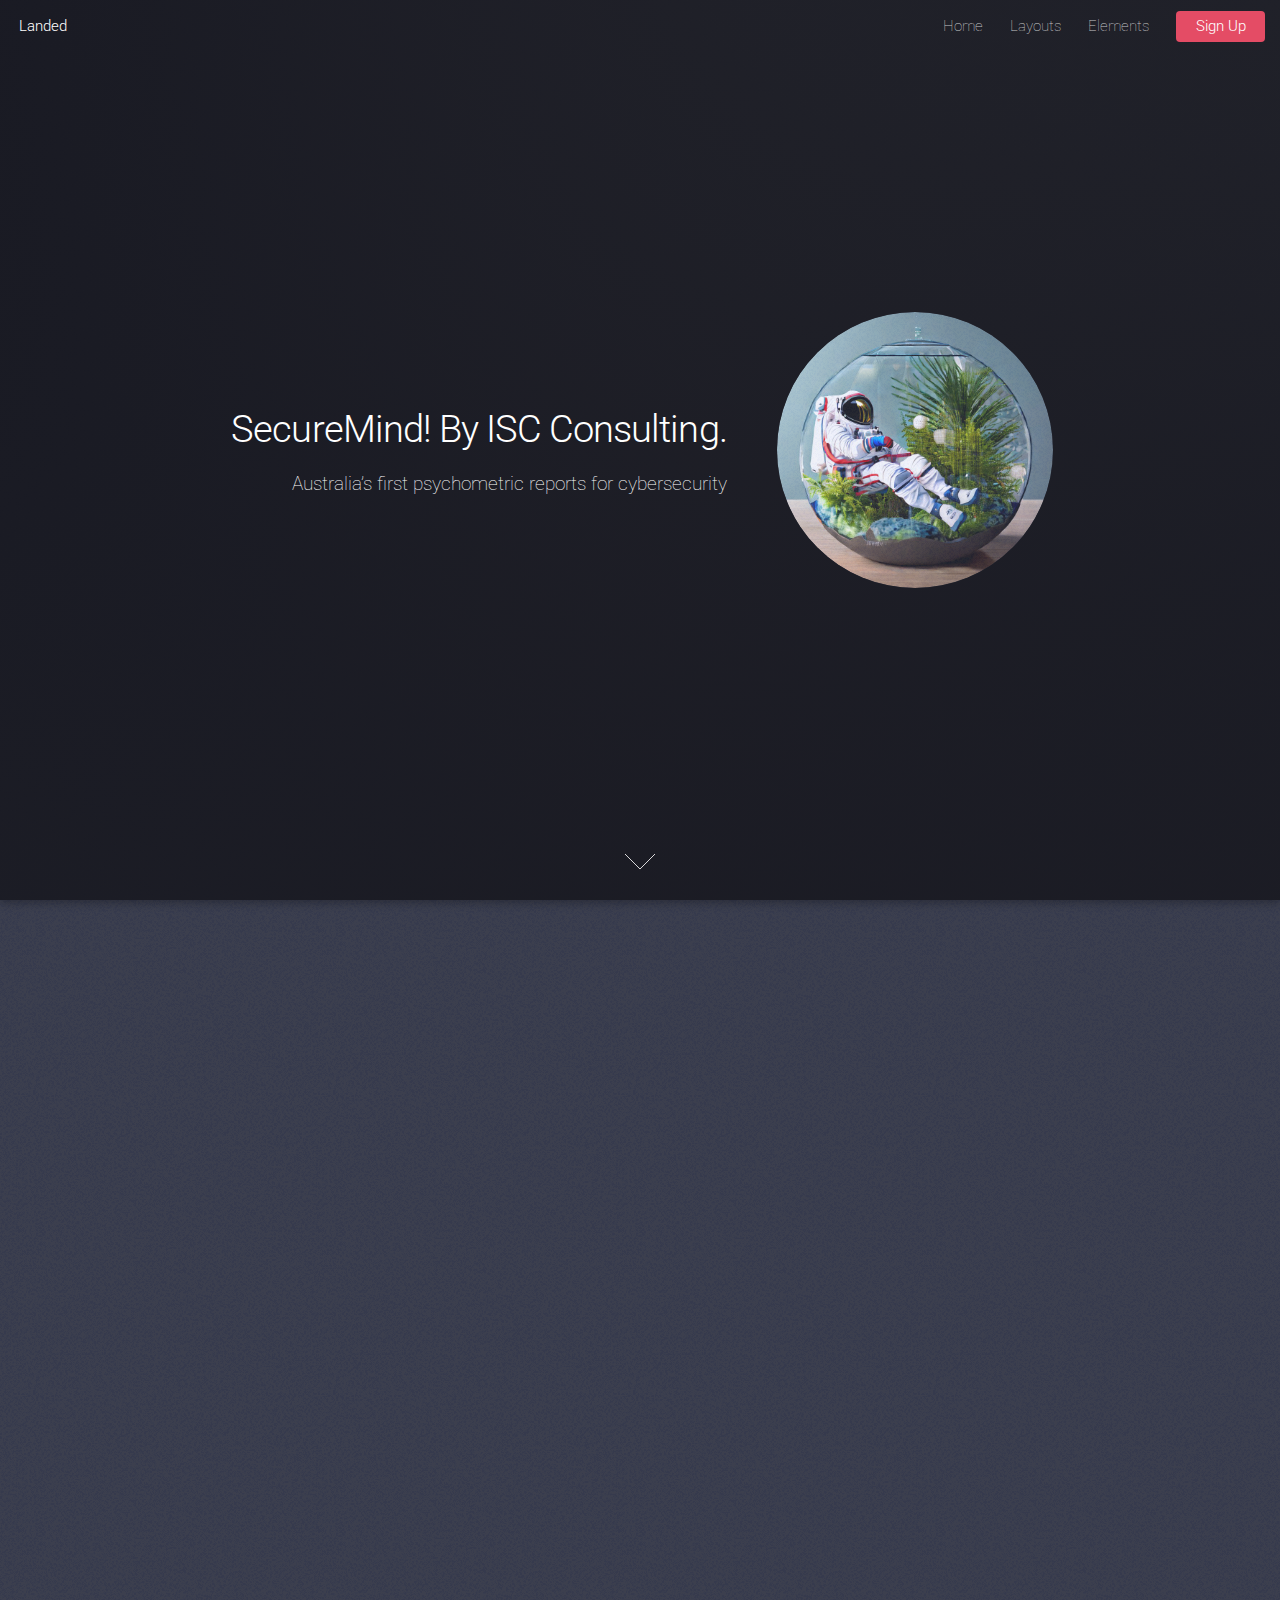
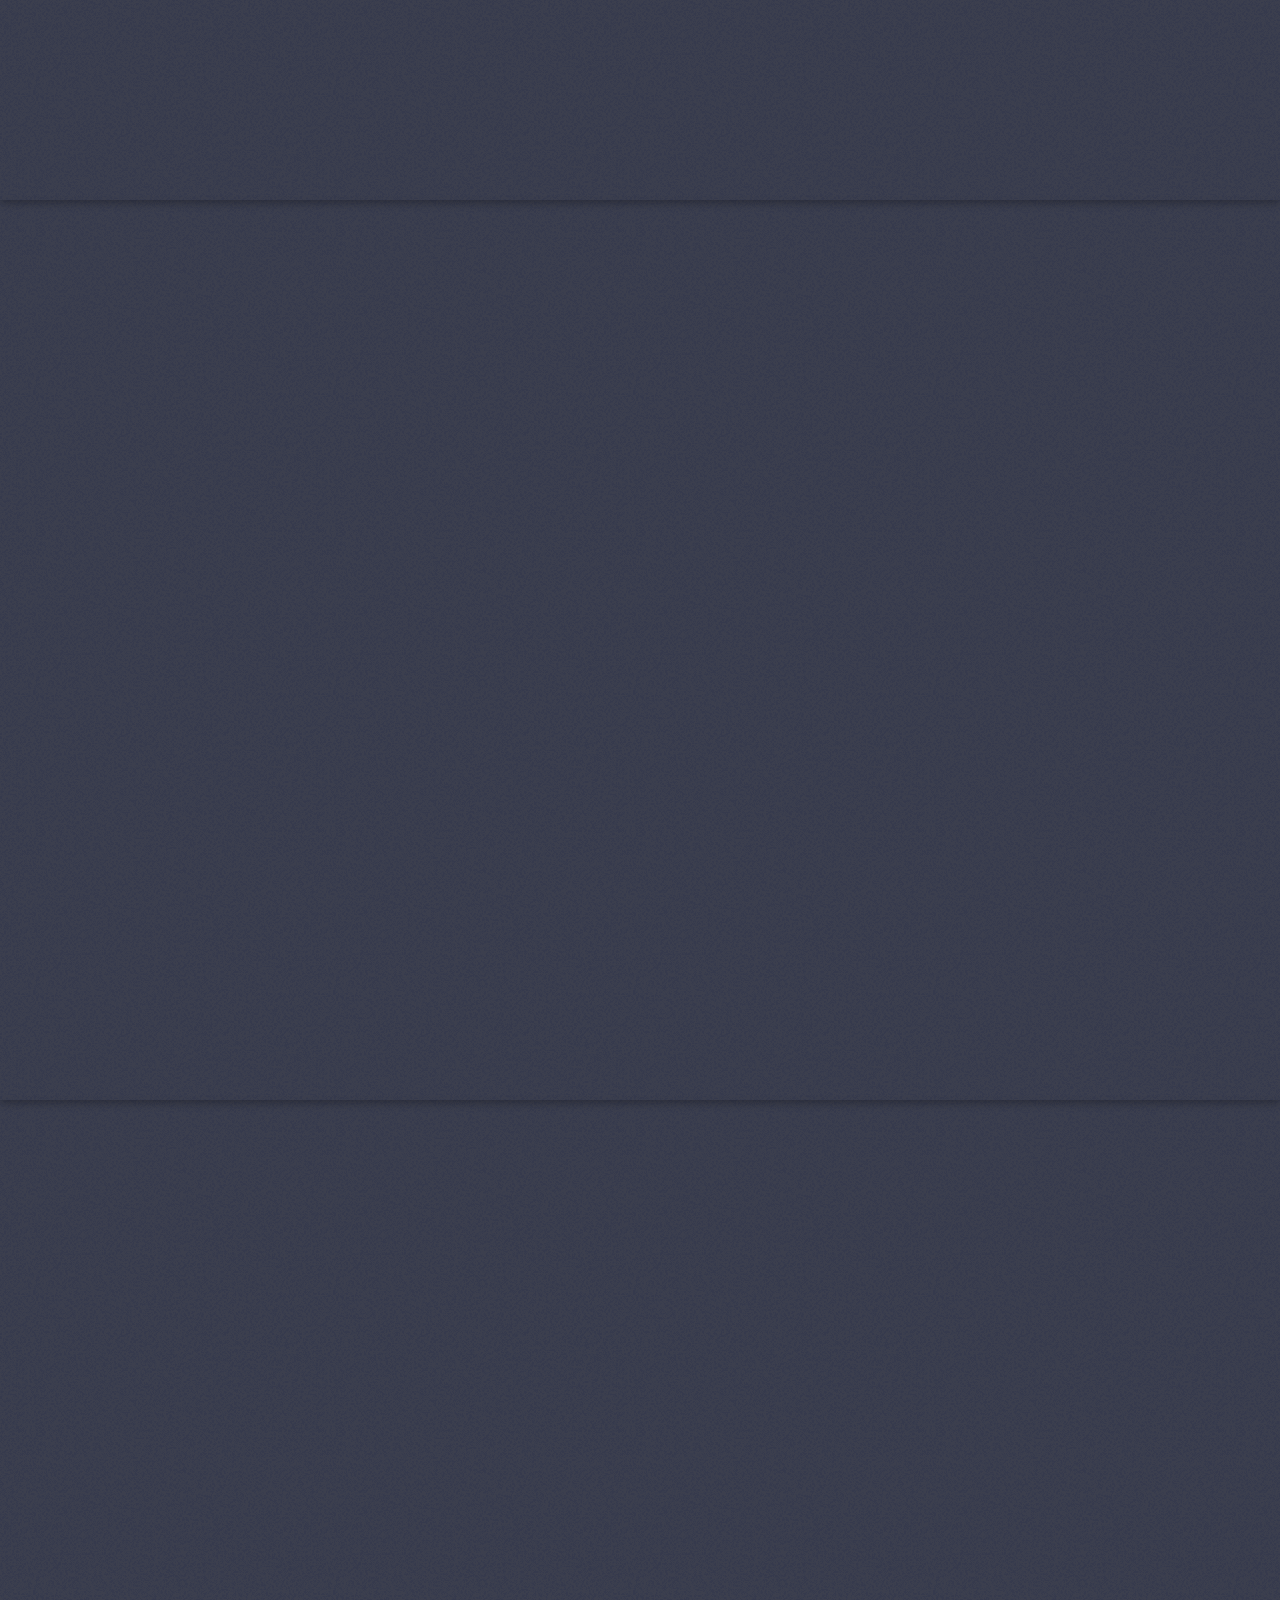
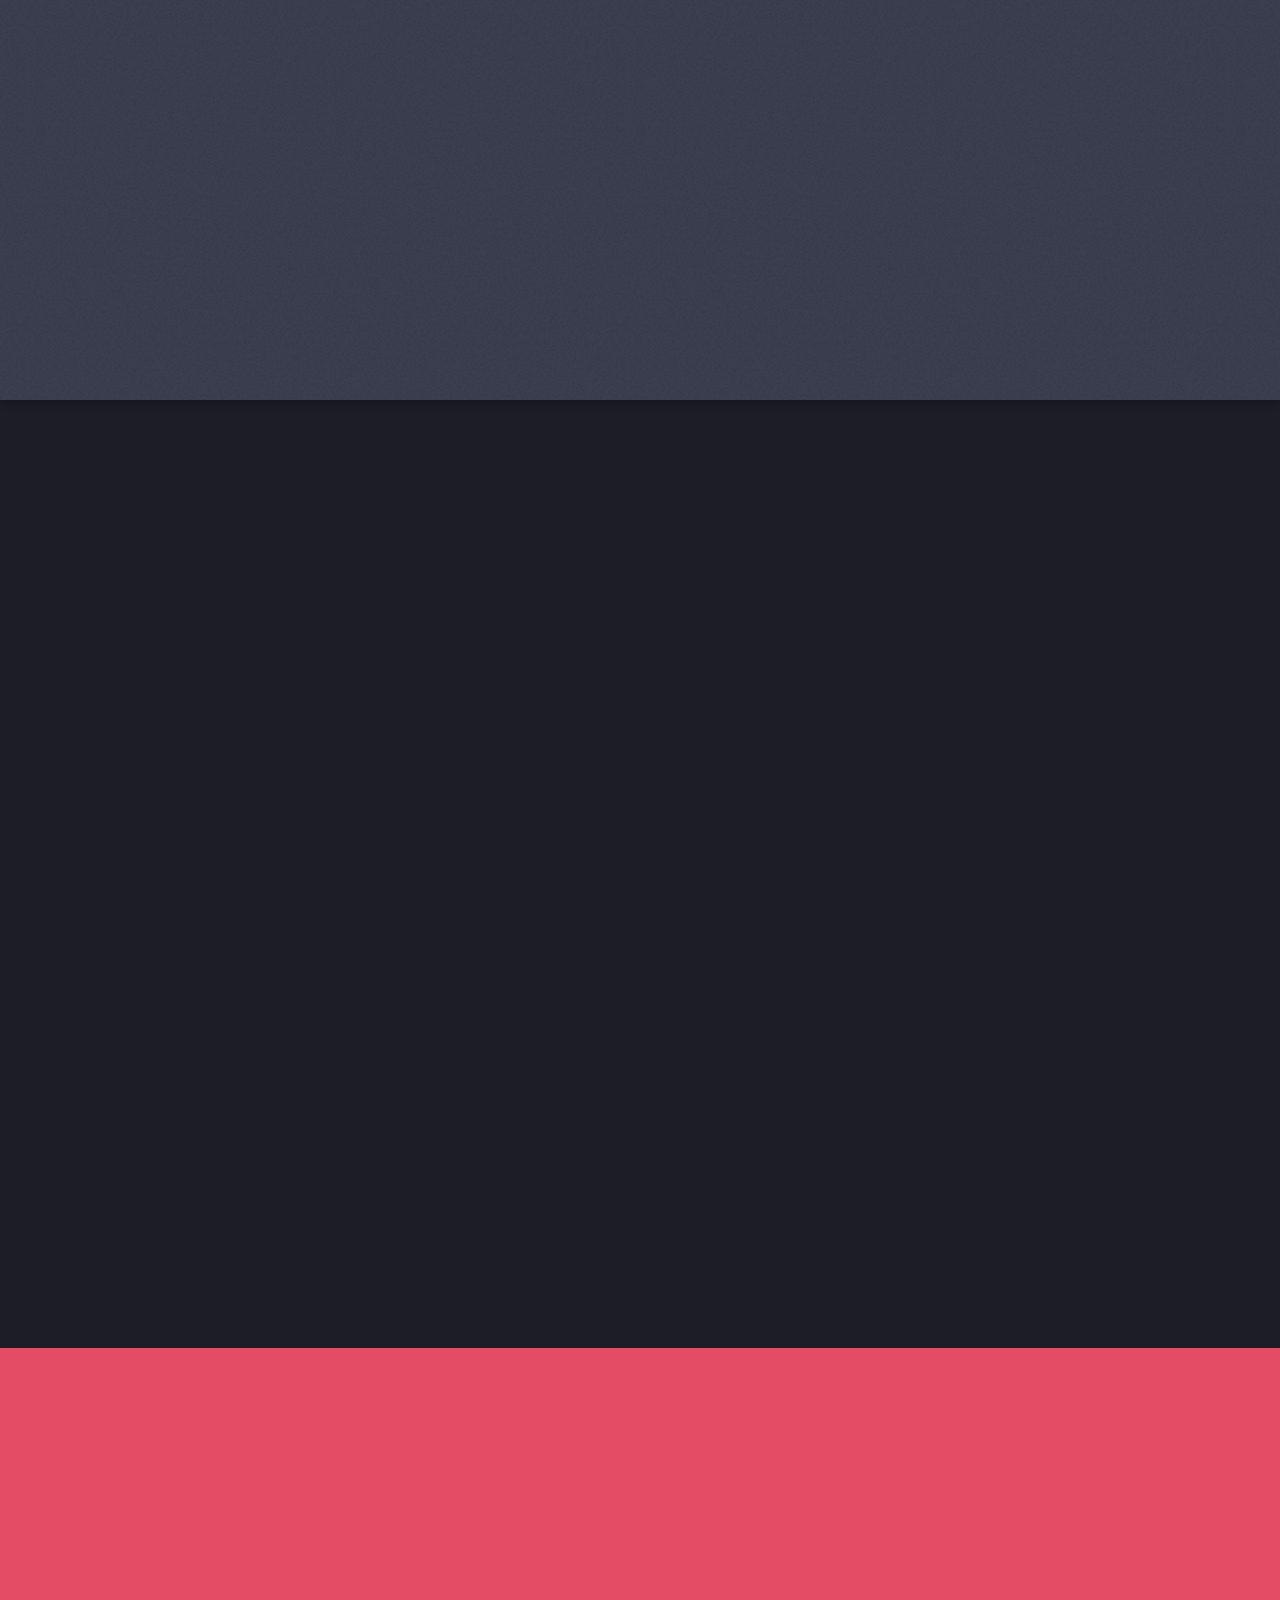
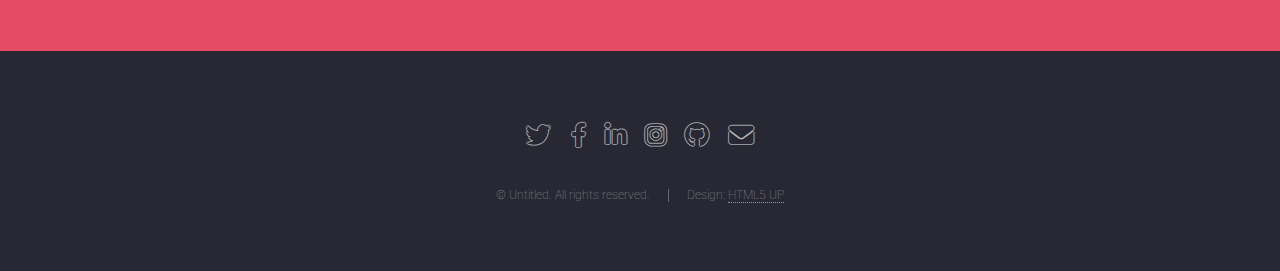
==== CyberPsychometrics/index.html @ ebc58b98 "psychometric subsite" ====
<!DOCTYPE HTML>
<!--
	Landed by HTML5 UP
	html5up.net | @ajlkn
	Free for personal and commercial use under the CCA 3.0 license (html5up.net/license)
-->
<html>
	<head>
		<title>SecureMind! By ISC Consulting.</title>
		<meta charset="utf-8" />
		<meta name="viewport" content="width=device-width, initial-scale=1, user-scalable=no" />
		<link rel="stylesheet" href="assets/css/main.css" />
		<noscript><link rel="stylesheet" href="assets/css/noscript.css" /></noscript>
	</head>
	<body class="is-preload landing">
		<div id="page-wrapper">

			<!-- Header -->
				<header id="header">
					<h1 id="logo"><a href="index.html">Landed</a></h1>
					<nav id="nav">
						<ul>
							<li><a href="index.html">Home</a></li>
							<li>
								<a href="#">Layouts</a>
								<ul>
									<li><a href="left-sidebar.html">Left Sidebar</a></li>
									<li><a href="right-sidebar.html">Right Sidebar</a></li>
									<li><a href="no-sidebar.html">No Sidebar</a></li>
									<li>
										<a href="#">Submenu</a>
										<ul>
											<li><a href="#">Option 1</a></li>
											<li><a href="#">Option 2</a></li>
											<li><a href="#">Option 3</a></li>
											<li><a href="#">Option 4</a></li>
										</ul>
									</li>
								</ul>
							</li>
							<li><a href="elements.html">Elements</a></li>
							<li><a href="#" class="button primary">Sign Up</a></li>
						</ul>
					</nav>
				</header>

			<!-- Banner -->
				<section id="banner">
					<div class="content">
						<header>
							<h2>SecureMind! By ISC Consulting.</h2>
							<p>Australia’s first psychometric reports for cybersecurity<br />
							</p>
						</header>
						<span class="image"><img src="images/pic01.jpg" alt="" /></span>
					</div>
					<a href="#one" class="goto-next scrolly">Next</a>
				</section>

			<!-- One -->
				<section id="one" class="spotlight style1 bottom">
					<span class="image fit main"><img src="images/pic02.jpg" alt="" /></span>
					<div class="content">
						<div class="container">
							<div class="row">
								<div class="col-4 col-12-medium">
									<header>
										<h2>Groundbreaking Psychometric Science meets the cutting-edge of Cybersecurity.</h2>
										
									</header>
								</div>
								<div class="col-4 col-12-medium">
									<p>At ISC Consulting, we understand that the strength of your cybersecurity isn't determined solely by the robustness of your digital defenses. It's also about people – their behaviour, their decision-making process, and their susceptibility to cyber threats. Humans can be both your greatest security asset and your most significant vulnerability.</p>
								</div>
								<div class="col-4 col-12-medium">
									<p>Our innovative product is designed to bridge the gap between human psychology and cyber safety, providing a comprehensive solution that fortifies your digital ecosystem against evolving threats.</p>
								</div>
							</div>
						</div>
					</div>
					<a href="#two" class="goto-next scrolly">Next</a>
				</section>

			<!-- Two -->
				<section id="two" class="spotlight style2 right">
					<span class="image fit main"><img src="images/pic03.jpg" alt="" /></span>
					<div class="content">
						<header>
							<h2>Harnessing the Power of Psychometrics</h2>
						
						</header>
						<p>SecureMind integrates psychometric profiling into cybersecurity, creating an innovative, multi-faceted defense approach. We leverage scientific algorithms to understand individual behaviours and cognitive patterns, predicting potential security risks based on these unique profiles. Our cutting-edge psychometric tool empowers organizations to pinpoint vulnerabilities within their team, allowing for targeted training, personalised risk assessment, and overall enhanced cybersecurity hygiene.</p>
						<ul class="actions">
							<li><a href="#" class="button">Learn More</a></li>
						</ul>
					</div>
					<a href="#three" class="goto-next scrolly">Next</a>
				</section>

			<!-- Three -->
				<section id="three" class="spotlight style3 left">
					<span class="image fit main bottom"><img src="images/pic04.jpg" alt="" /></span>
					<div class="content">
						<header>
							<h2>Our Psychologists: Adding Another Layer of Expertise</h2>
							
						</header>
						<p>ISC Consulting employs trained psychologists who expertly analyse the psychometric data and compile comprehensive reports. These professionals translate the science into actionable insights, allowing you to understand the risk profile of your team better and respond effectively. With the power of psychological expertise, we convert raw data into a roadmap for fortified cybersecurity.</p>
						<ul class="actions">
							<li><a href="#" class="button">Learn More</a></li>
						</ul>
					</div>
					<a href="#four" class="goto-next scrolly">Next</a>
				</section>

			<!-- Four -->
				<section id="four" class="wrapper style1 special fade-up">
					<div class="container">
						<header class="major">
							<h2>Accumsan sed tempus adipiscing blandit</h2>
							<p>Iaculis ac volutpat vis non enim gravida nisi faucibus posuere arcu consequat</p>
						</header>
						<div class="box alt">
							<div class="row gtr-uniform">
								<section class="col-4 col-6-medium col-12-xsmall">
									<span class="icon solid alt major fa-chart-area"></span>
									<h3>Ipsum sed commodo</h3>
									<p>Feugiat accumsan lorem eu ac lorem amet accumsan donec. Blandit orci porttitor.</p>
								</section>
								<section class="col-4 col-6-medium col-12-xsmall">
									<span class="icon solid alt major fa-comment"></span>
									<h3>Eleifend lorem ornare</h3>
									<p>Feugiat accumsan lorem eu ac lorem amet accumsan donec. Blandit orci porttitor.</p>
								</section>
								<section class="col-4 col-6-medium col-12-xsmall">
									<span class="icon solid alt major fa-flask"></span>
									<h3>Cubilia cep lobortis</h3>
									<p>Feugiat accumsan lorem eu ac lorem amet accumsan donec. Blandit orci porttitor.</p>
								</section>
								<section class="col-4 col-6-medium col-12-xsmall">
									<span class="icon solid alt major fa-paper-plane"></span>
									<h3>Non semper interdum</h3>
									<p>Feugiat accumsan lorem eu ac lorem amet accumsan donec. Blandit orci porttitor.</p>
								</section>
								<section class="col-4 col-6-medium col-12-xsmall">
									<span class="icon solid alt major fa-file"></span>
									<h3>Odio laoreet accumsan</h3>
									<p>Feugiat accumsan lorem eu ac lorem amet accumsan donec. Blandit orci porttitor.</p>
								</section>
								<section class="col-4 col-6-medium col-12-xsmall">
									<span class="icon solid alt major fa-lock"></span>
									<h3>Massa arcu accumsan</h3>
									<p>Feugiat accumsan lorem eu ac lorem amet accumsan donec. Blandit orci porttitor.</p>
								</section>
							</div>
						</div>
						<footer class="major">
							<ul class="actions special">
								<li><a href="#" class="button">Magna sed feugiat</a></li>
							</ul>
						</footer>
					</div>
				</section>

			<!-- Five -->
				<section id="five" class="wrapper style2 special fade">
					<div class="container">
						<header>
							<h2>Magna faucibus lorem diam</h2>
							<p>Ante metus praesent faucibus ante integer id accumsan eleifend</p>
						</header>
						<form method="post" action="#" class="cta">
							<div class="row gtr-uniform gtr-50">
								<div class="col-8 col-12-xsmall"><input type="email" name="email" id="email" placeholder="Your Email Address" /></div>
								<div class="col-4 col-12-xsmall"><input type="submit" value="Get Started" class="fit primary" /></div>
							</div>
						</form>
					</div>
				</section>

			<!-- Footer -->
				<footer id="footer">
					<ul class="icons">
						<li><a href="#" class="icon brands alt fa-twitter"><span class="label">Twitter</span></a></li>
						<li><a href="#" class="icon brands alt fa-facebook-f"><span class="label">Facebook</span></a></li>
						<li><a href="#" class="icon brands alt fa-linkedin-in"><span class="label">LinkedIn</span></a></li>
						<li><a href="#" class="icon brands alt fa-instagram"><span class="label">Instagram</span></a></li>
						<li><a href="#" class="icon brands alt fa-github"><span class="label">GitHub</span></a></li>
						<li><a href="#" class="icon solid alt fa-envelope"><span class="label">Email</span></a></li>
					</ul>
					<ul class="copyright">
						<li>&copy; Untitled. All rights reserved.</li><li>Design: <a href="http://html5up.net">HTML5 UP</a></li>
					</ul>
				</footer>

		</div>

		<!-- Scripts -->
			<script src="assets/js/jquery.min.js"></script>
			<script src="assets/js/jquery.scrolly.min.js"></script>
			<script src="assets/js/jquery.dropotron.min.js"></script>
			<script src="assets/js/jquery.scrollex.min.js"></script>
			<script src="assets/js/browser.min.js"></script>
			<script src="assets/js/breakpoints.min.js"></script>
			<script src="assets/js/util.js"></script>
			<script src="assets/js/main.js"></script>

	</body>
</html>
---- CyberPsychometrics/assets/css/main.css ----
@import url("fontawesome-all.min.css");
@import url("https://fonts.googleapis.com/css?family=Roboto:100,300,100italic,300italic");

/*
	Landed by HTML5 UP
	html5up.net | @ajlkn
	Free for personal and commercial use under the CCA 3.0 license (html5up.net/license)
*/

html, body, div, span, applet, object,
iframe, h1, h2, h3, h4, h5, h6, p, blockquote,
pre, a, abbr, acronym, address, big, cite,
code, del, dfn, em, img, ins, kbd, q, s, samp,
small, strike, strong, sub, sup, tt, var, b,
u, i, center, dl, dt, dd, ol, ul, li, fieldset,
form, label, legend, table, caption, tbody,
tfoot, thead, tr, th, td, article, aside,
canvas, details, embed, figure, figcaption,
footer, header, hgroup, menu, nav, output, ruby,
section, summary, time, mark, audio, video {
	margin: 0;
	padding: 0;
	border: 0;
	font-size: 100%;
	font: inherit;
	vertical-align: baseline;}

article, aside, details, figcaption, figure,
footer, header, hgroup, menu, nav, section {
	display: block;}

body {
	line-height: 1;
}

ol, ul {
	list-style: none;
}

blockquote, q {
	quotes: none;
}

	blockquote:before, blockquote:after, q:before, q:after {
		content: '';
		content: none;
	}

table {
	border-collapse: collapse;
	border-spacing: 0;
}

body {
	-webkit-text-size-adjust: none;
}

mark {
	background-color: transparent;
	color: inherit;
}

input::-moz-focus-inner {
	border: 0;
	padding: 0;
}

input, select, textarea {
	-moz-appearance: none;
	-webkit-appearance: none;
	-ms-appearance: none;
	appearance: none;
}

/* Basic */

	html {
		box-sizing: border-box;
	}

	*, *:before, *:after {
		box-sizing: inherit;
	}

	html, body {
		background: #1c1d26;
	}

	body.is-preload *, body.is-preload *:before, body.is-preload *:after {
		-moz-animation: none !important;
		-webkit-animation: none !important;
		-ms-animation: none !important;
		animation: none !important;
		-moz-transition: none !important;
		-webkit-transition: none !important;
		-ms-transition: none !important;
		transition: none !important;
	}

	body, input, select, textarea {
		color: rgba(255, 255, 255, 0.75);
		font-family: "Roboto", Helvetica, sans-serif;
		font-size: 15pt;
		font-weight: 100;
		line-height: 1.75em;
	}

	a {
		-moz-transition: border-color 0.2s ease-in-out, color 0.2s ease-in-out;
		-webkit-transition: border-color 0.2s ease-in-out, color 0.2s ease-in-out;
		-ms-transition: border-color 0.2s ease-in-out, color 0.2s ease-in-out;
		transition: border-color 0.2s ease-in-out, color 0.2s ease-in-out;
		border-bottom: dotted 1px;
		color: #e44c65;
		text-decoration: none;
	}

		a:hover {
			color: #e44c65 !important;
			border-bottom-color: transparent;
		}

	strong, b {
		color: #ffffff;
		font-weight: 300;
	}

	em, i {
		font-style: italic;
	}

	p {
		margin: 0 0 2em 0;
	}

	h1, h2, h3, h4, h5, h6 {
		color: #ffffff;
		font-weight: 300;
		line-height: 1em;
		margin: 0 0 1em 0;
	}

		h1 a, h2 a, h3 a, h4 a, h5 a, h6 a {
			color: inherit;
			border: 0;
		}

	h2 {
		font-size: 2em;
		line-height: 1.5em;
		letter-spacing: -0.025em;
	}

	h3 {
		font-size: 1.35em;
		line-height: 1.5em;
	}

	h4 {
		font-size: 1.1em;
		line-height: 1.5em;
	}

	h5 {
		font-size: 0.9em;
		line-height: 1.5em;
	}

	h6 {
		font-size: 0.7em;
		line-height: 1.5em;
	}

	sub {
		font-size: 0.8em;
		position: relative;
		top: 0.5em;
	}

	sup {
		font-size: 0.8em;
		position: relative;
		top: -0.5em;
	}

	hr {
		border: 0;
		border-bottom: solid 1px rgba(255, 255, 255, 0.3);
		margin: 3em 0;
	}

		hr.major {
			margin: 4em 0;
		}

	blockquote {
		border-left: solid 4px rgba(255, 255, 255, 0.3);
		font-style: italic;
		margin: 0 0 2em 0;
		padding: 0.5em 0 0.5em 2em;
	}

	code {
		background: rgba(255, 255, 255, 0.075);
		border-radius: 4px;
		font-family: "Courier New", monospace;
		font-size: 0.9em;
		margin: 0 0.25em;
		padding: 0.25em 0.65em;
	}

	pre {
		-webkit-overflow-scrolling: touch;
		font-family: "Courier New", monospace;
		font-size: 0.9em;
		margin: 0 0 2em 0;
	}

		pre code {
			display: block;
			line-height: 1.75em;
			padding: 1em 1.5em;
			overflow-x: auto;
		}

	.align-left {
		text-align: left;
	}

	.align-center {
		text-align: center;
	}

	.align-right {
		text-align: right;
	}

/* Loader */

	@-moz-keyframes spinner-show {
		0% {
			opacity: 0;
		}

		100% {
			opacity: 1;
		}
	}

	@-webkit-keyframes spinner-show {
		0% {
			opacity: 0;
		}

		100% {
			opacity: 1;
		}
	}

	@-ms-keyframes spinner-show {
		0% {
			opacity: 0;
		}

		100% {
			opacity: 1;
		}
	}

	@keyframes spinner-show {
		0% {
			opacity: 0;
		}

		100% {
			opacity: 1;
		}
	}

	@-moz-keyframes spinner-hide {
		0% {
			color: rgba(255, 255, 255, 0.15);
			z-index: 100001;
			-moz-transform: scale(1) rotate(0deg);
			-webkit-transform: scale(1) rotate(0deg);
			-ms-transform: scale(1) rotate(0deg);
			transform: scale(1) rotate(0deg);
		}

		99% {
			color: #1c1d26;
			z-index: 100001;
			-moz-transform: scale(0.5) rotate(360deg);
			-webkit-transform: scale(0.5) rotate(360deg);
			-ms-transform: scale(0.5) rotate(360deg);
			transform: scale(0.5) rotate(360deg);
		}

		100% {
			color: #1c1d26;
			z-index: -1;
			-moz-transform: scale(0.5) rotate(360deg);
			-webkit-transform: scale(0.5) rotate(360deg);
			-ms-transform: scale(0.5) rotate(360deg);
			transform: scale(0.5) rotate(360deg);
		}
	}

	@-webkit-keyframes spinner-hide {
		0% {
			color: rgba(255, 255, 255, 0.15);
			z-index: 100001;
			-moz-transform: scale(1) rotate(0deg);
			-webkit-transform: scale(1) rotate(0deg);
			-ms-transform: scale(1) rotate(0deg);
			transform: scale(1) rotate(0deg);
		}

		99% {
			color: #1c1d26;
			z-index: 100001;
			-moz-transform: scale(0.5) rotate(360deg);
			-webkit-transform: scale(0.5) rotate(360deg);
			-ms-transform: scale(0.5) rotate(360deg);
			transform: scale(0.5) rotate(360deg);
		}

		100% {
			color: #1c1d26;
			z-index: -1;
			-moz-transform: scale(0.5) rotate(360deg);
			-webkit-transform: scale(0.5) rotate(360deg);
			-ms-transform: scale(0.5) rotate(360deg);
			transform: scale(0.5) rotate(360deg);
		}
	}

	@-ms-keyframes spinner-hide {
		0% {
			color: rgba(255, 255, 255, 0.15);
			z-index: 100001;
			-moz-transform: scale(1) rotate(0deg);
			-webkit-transform: scale(1) rotate(0deg);
			-ms-transform: scale(1) rotate(0deg);
			transform: scale(1) rotate(0deg);
		}

		99% {
			color: #1c1d26;
			z-index: 100001;
			-moz-transform: scale(0.5) rotate(360deg);
			-webkit-transform: scale(0.5) rotate(360deg);
			-ms-transform: scale(0.5) rotate(360deg);
			transform: scale(0.5) rotate(360deg);
		}

		100% {
			color: #1c1d26;
			z-index: -1;
			-moz-transform: scale(0.5) rotate(360deg);
			-webkit-transform: scale(0.5) rotate(360deg);
			-ms-transform: scale(0.5) rotate(360deg);
			transform: scale(0.5) rotate(360deg);
		}
	}

	@keyframes spinner-hide {
		0% {
			color: rgba(255, 255, 255, 0.15);
			z-index: 100001;
			-moz-transform: scale(1) rotate(0deg);
			-webkit-transform: scale(1) rotate(0deg);
			-ms-transform: scale(1) rotate(0deg);
			transform: scale(1) rotate(0deg);
		}

		99% {
			color: #1c1d26;
			z-index: 100001;
			-moz-transform: scale(0.5) rotate(360deg);
			-webkit-transform: scale(0.5) rotate(360deg);
			-ms-transform: scale(0.5) rotate(360deg);
			transform: scale(0.5) rotate(360deg);
		}

		100% {
			color: #1c1d26;
			z-index: -1;
			-moz-transform: scale(0.5) rotate(360deg);
			-webkit-transform: scale(0.5) rotate(360deg);
			-ms-transform: scale(0.5) rotate(360deg);
			transform: scale(0.5) rotate(360deg);
		}
	}

	@-moz-keyframes spinner-rotate {
		0% {
			-moz-transform: scale(1) rotate(0deg);
			-webkit-transform: scale(1) rotate(0deg);
			-ms-transform: scale(1) rotate(0deg);
			transform: scale(1) rotate(0deg);
		}

		100% {
			-moz-transform: scale(1) rotate(360deg);
			-webkit-transform: scale(1) rotate(360deg);
			-ms-transform: scale(1) rotate(360deg);
			transform: scale(1) rotate(360deg);
		}
	}

	@-webkit-keyframes spinner-rotate {
		0% {
			-moz-transform: scale(1) rotate(0deg);
			-webkit-transform: scale(1) rotate(0deg);
			-ms-transform: scale(1) rotate(0deg);
			transform: scale(1) rotate(0deg);
		}

		100% {
			-moz-transform: scale(1) rotate(360deg);
			-webkit-transform: scale(1) rotate(360deg);
			-ms-transform: scale(1) rotate(360deg);
			transform: scale(1) rotate(360deg);
		}
	}

	@-ms-keyframes spinner-rotate {
		0% {
			-moz-transform: scale(1) rotate(0deg);
			-webkit-transform: scale(1) rotate(0deg);
			-ms-transform: scale(1) rotate(0deg);
			transform: scale(1) rotate(0deg);
		}

		100% {
			-moz-transform: scale(1) rotate(360deg);
			-webkit-transform: scale(1) rotate(360deg);
			-ms-transform: scale(1) rotate(360deg);
			transform: scale(1) rotate(360deg);
		}
	}

	@keyframes spinner-rotate {
		0% {
			-moz-transform: scale(1) rotate(0deg);
			-webkit-transform: scale(1) rotate(0deg);
			-ms-transform: scale(1) rotate(0deg);
			transform: scale(1) rotate(0deg);
		}

		100% {
			-moz-transform: scale(1) rotate(360deg);
			-webkit-transform: scale(1) rotate(360deg);
			-ms-transform: scale(1) rotate(360deg);
			transform: scale(1) rotate(360deg);
		}
	}

	@-moz-keyframes overlay-hide {
		0% {
			opacity: 1;
			z-index: 100000;
		}

		15% {
			opacity: 1;
			z-index: 100000;
		}

		99% {
			opacity: 0;
			z-index: 100000;
		}

		100% {
			opacity: 0;
			z-index: -1;
		}
	}

	@-webkit-keyframes overlay-hide {
		0% {
			opacity: 1;
			z-index: 100000;
		}

		15% {
			opacity: 1;
			z-index: 100000;
		}

		99% {
			opacity: 0;
			z-index: 100000;
		}

		100% {
			opacity: 0;
			z-index: -1;
		}
	}

	@-ms-keyframes overlay-hide {
		0% {
			opacity: 1;
			z-index: 100000;
		}

		15% {
			opacity: 1;
			z-index: 100000;
		}

		99% {
			opacity: 0;
			z-index: 100000;
		}

		100% {
			opacity: 0;
			z-index: -1;
		}
	}

	@keyframes overlay-hide {
		0% {
			opacity: 1;
			z-index: 100000;
		}

		15% {
			opacity: 1;
			z-index: 100000;
		}

		99% {
			opacity: 0;
			z-index: 100000;
		}

		100% {
			opacity: 0;
			z-index: -1;
		}
	}

	body.landing {
		text-decoration: none;
	}

		body.landing:before {
			-moz-osx-font-smoothing: grayscale;
			-webkit-font-smoothing: antialiased;
			display: inline-block;
			font-style: normal;
			font-variant: normal;
			text-rendering: auto;
			line-height: 1;
			text-transform: none !important;
			font-family: 'Font Awesome 5 Free';
			font-weight: 900;
		}

		body.landing:before {
			-moz-animation: spinner-show 1.5s 1 0.25s ease forwards, spinner-hide 0.25s ease-in-out forwards !important;
			-webkit-animation: spinner-show 1.5s 1 0.25s ease forwards, spinner-hide 0.25s ease-in-out forwards !important;
			-ms-animation: spinner-show 1.5s 1 0.25s ease forwards, spinner-hide 0.25s ease-in-out forwards !important;
			animation: spinner-show 1.5s 1 0.25s ease forwards, spinner-hide 0.25s ease-in-out forwards !important;
			-moz-transform-origin: 50% 50%;
			-webkit-transform-origin: 50% 50%;
			-ms-transform-origin: 50% 50%;
			transform-origin: 50% 50%;
			color: rgba(255, 255, 255, 0.15);
			content: '\f1ce';
			cursor: default;
			display: block;
			font-size: 2em;
			height: 2em;
			left: 50%;
			line-height: 2em;
			margin: -1em 0 0 -1em;
			opacity: 0;
			position: fixed;
			text-align: center;
			top: 50%;
			width: 2em;
			z-index: -1;
		}

		body.landing:after {
			-moz-animation: overlay-hide 1.5s ease-in forwards !important;
			-webkit-animation: overlay-hide 1.5s ease-in forwards !important;
			-ms-animation: overlay-hide 1.5s ease-in forwards !important;
			animation: overlay-hide 1.5s ease-in forwards !important;
			background: #1c1d26;
			content: '';
			display: block;
			height: 100%;
			left: 0;
			opacity: 0;
			position: fixed;
			top: 0;
			width: 100%;
			z-index: -1;
		}

		body.landing.is-preload:before {
			-moz-animation: spinner-show 1.5s 1 0.25s ease forwards, spinner-rotate 0.75s infinite linear !important;
			-webkit-animation: spinner-show 1.5s 1 0.25s ease forwards, spinner-rotate 0.75s infinite linear !important;
			-ms-animation: spinner-show 1.5s 1 0.25s ease forwards, spinner-rotate 0.75s infinite linear !important;
			animation: spinner-show 1.5s 1 0.25s ease forwards, spinner-rotate 0.75s infinite linear !important;
			z-index: 100001;
		}

		body.landing.is-preload:after {
			-moz-animation: none !important;
			-webkit-animation: none !important;
			-ms-animation: none !important;
			animation: none !important;
			opacity: 1;
			z-index: 100000;
		}

	@media (-webkit-min-device-pixel-ratio: 2) {

		body.landing:before {
			line-height: 2.025em;
		}

	}

/* Container */

	.container {
		margin: 0 auto;
		max-width: calc(100% - 4em);
		width: 70em;
	}

		.container.xsmall {
			width: 17.5em;
		}

		.container.small {
			width: 35em;
		}

		.container.medium {
			width: 52.5em;
		}

		.container.large {
			width: 87.5em;
		}

		.container.xlarge {
			width: 105em;
		}

		.container.max {
			width: 100%;
		}

		@media screen and (max-width: 1280px) {

			.container {
				width: 90%;
				max-width: 100%;
			}

		}

		@media screen and (max-width: 980px) {

			.container {
				width: 100% !important;
			}

		}

/* Row */

	.row {
		display: flex;
		flex-wrap: wrap;
		box-sizing: border-box;
		align-items: stretch;
	}

		.row > * {
			box-sizing: border-box;
		}

		.row.gtr-uniform > * > :last-child {
			margin-bottom: 0;
		}

		.row.aln-left {
			justify-content: flex-start;
		}

		.row.aln-center {
			justify-content: center;
		}

		.row.aln-right {
			justify-content: flex-end;
		}

		.row.aln-top {
			align-items: flex-start;
		}

		.row.aln-middle {
			align-items: center;
		}

		.row.aln-bottom {
			align-items: flex-end;
		}

		.row > .imp {
			order: -1;
		}

		.row > .col-1 {
			width: 8.33333%;
		}

		.row > .off-1 {
			margin-left: 8.33333%;
		}

		.row > .col-2 {
			width: 16.66667%;
		}

		.row > .off-2 {
			margin-left: 16.66667%;
		}

		.row > .col-3 {
			width: 25%;
		}

		.row > .off-3 {
			margin-left: 25%;
		}

		.row > .col-4 {
			width: 33.33333%;
		}

		.row > .off-4 {
			margin-left: 33.33333%;
		}

		.row > .col-5 {
			width: 41.66667%;
		}

		.row > .off-5 {
			margin-left: 41.66667%;
		}

		.row > .col-6 {
			width: 50%;
		}

		.row > .off-6 {
			margin-left: 50%;
		}

		.row > .col-7 {
			width: 58.33333%;
		}

		.row > .off-7 {
			margin-left: 58.33333%;
		}

		.row > .col-8 {
			width: 66.66667%;
		}

		.row > .off-8 {
			margin-left: 66.66667%;
		}

		.row > .col-9 {
			width: 75%;
		}

		.row > .off-9 {
			margin-left: 75%;
		}

		.row > .col-10 {
			width: 83.33333%;
		}

		.row > .off-10 {
			margin-left: 83.33333%;
		}

		.row > .col-11 {
			width: 91.66667%;
		}

		.row > .off-11 {
			margin-left: 91.66667%;
		}

		.row > .col-12 {
			width: 100%;
		}

		.row > .off-12 {
			margin-left: 100%;
		}

		.row.gtr-0 {
			margin-top: 0;
			margin-left: 0em;
		}

			.row.gtr-0 > * {
				padding: 0 0 0 0em;
			}

			.row.gtr-0.gtr-uniform {
				margin-top: 0em;
			}

				.row.gtr-0.gtr-uniform > * {
					padding-top: 0em;
				}

		.row.gtr-25 {
			margin-top: 0;
			margin-left: -0.625em;
		}

			.row.gtr-25 > * {
				padding: 0 0 0 0.625em;
			}

			.row.gtr-25.gtr-uniform {
				margin-top: -0.625em;
			}

				.row.gtr-25.gtr-uniform > * {
					padding-top: 0.625em;
				}

		.row.gtr-50 {
			margin-top: 0;
			margin-left: -1.25em;
		}

			.row.gtr-50 > * {
				padding: 0 0 0 1.25em;
			}

			.row.gtr-50.gtr-uniform {
				margin-top: -1.25em;
			}

				.row.gtr-50.gtr-uniform > * {
					padding-top: 1.25em;
				}

		.row {
			margin-top: 0;
			margin-left: -2.5em;
		}

			.row > * {
				padding: 0 0 0 2.5em;
			}

			.row.gtr-uniform {
				margin-top: -2.5em;
			}

				.row.gtr-uniform > * {
					padding-top: 2.5em;
				}

		.row.gtr-150 {
			margin-top: 0;
			margin-left: -3.75em;
		}

			.row.gtr-150 > * {
				padding: 0 0 0 3.75em;
			}

			.row.gtr-150.gtr-uniform {
				margin-top: -3.75em;
			}

				.row.gtr-150.gtr-uniform > * {
					padding-top: 3.75em;
				}

		.row.gtr-200 {
			margin-top: 0;
			margin-left: -5em;
		}

			.row.gtr-200 > * {
				padding: 0 0 0 5em;
			}

			.row.gtr-200.gtr-uniform {
				margin-top: -5em;
			}

				.row.gtr-200.gtr-uniform > * {
					padding-top: 5em;
				}

		@media screen and (max-width: 1680px) {

			.row {
				display: flex;
				flex-wrap: wrap;
				box-sizing: border-box;
				align-items: stretch;
			}

				.row > * {
					box-sizing: border-box;
				}

				.row.gtr-uniform > * > :last-child {
					margin-bottom: 0;
				}

				.row.aln-left {
					justify-content: flex-start;
				}

				.row.aln-center {
					justify-content: center;
				}

				.row.aln-right {
					justify-content: flex-end;
				}

				.row.aln-top {
					align-items: flex-start;
				}

				.row.aln-middle {
					align-items: center;
				}

				.row.aln-bottom {
					align-items: flex-end;
				}

				.row > .imp-xlarge {
					order: -1;
				}

				.row > .col-1-xlarge {
					width: 8.33333%;
				}

				.row > .off-1-xlarge {
					margin-left: 8.33333%;
				}

				.row > .col-2-xlarge {
					width: 16.66667%;
				}

				.row > .off-2-xlarge {
					margin-left: 16.66667%;
				}

				.row > .col-3-xlarge {
					width: 25%;
				}

				.row > .off-3-xlarge {
					margin-left: 25%;
				}

				.row > .col-4-xlarge {
					width: 33.33333%;
				}

				.row > .off-4-xlarge {
					margin-left: 33.33333%;
				}

				.row > .col-5-xlarge {
					width: 41.66667%;
				}

				.row > .off-5-xlarge {
					margin-left: 41.66667%;
				}

				.row > .col-6-xlarge {
					width: 50%;
				}

				.row > .off-6-xlarge {
					margin-left: 50%;
				}

				.row > .col-7-xlarge {
					width: 58.33333%;
				}

				.row > .off-7-xlarge {
					margin-left: 58.33333%;
				}

				.row > .col-8-xlarge {
					width: 66.66667%;
				}

				.row > .off-8-xlarge {
					margin-left: 66.66667%;
				}

				.row > .col-9-xlarge {
					width: 75%;
				}

				.row > .off-9-xlarge {
					margin-left: 75%;
				}

				.row > .col-10-xlarge {
					width: 83.33333%;
				}

				.row > .off-10-xlarge {
					margin-left: 83.33333%;
				}

				.row > .col-11-xlarge {
					width: 91.66667%;
				}

				.row > .off-11-xlarge {
					margin-left: 91.66667%;
				}

				.row > .col-12-xlarge {
					width: 100%;
				}

				.row > .off-12-xlarge {
					margin-left: 100%;
				}

				.row.gtr-0 {
					margin-top: 0;
					margin-left: 0em;
				}

					.row.gtr-0 > * {
						padding: 0 0 0 0em;
					}

					.row.gtr-0.gtr-uniform {
						margin-top: 0em;
					}

						.row.gtr-0.gtr-uniform > * {
							padding-top: 0em;
						}

				.row.gtr-25 {
					margin-top: 0;
					margin-left: -0.625em;
				}

					.row.gtr-25 > * {
						padding: 0 0 0 0.625em;
					}

					.row.gtr-25.gtr-uniform {
						margin-top: -0.625em;
					}

						.row.gtr-25.gtr-uniform > * {
							padding-top: 0.625em;
						}

				.row.gtr-50 {
					margin-top: 0;
					margin-left: -1.25em;
				}

					.row.gtr-50 > * {
						padding: 0 0 0 1.25em;
					}

					.row.gtr-50.gtr-uniform {
						margin-top: -1.25em;
					}

						.row.gtr-50.gtr-uniform > * {
							padding-top: 1.25em;
						}

				.row {
					margin-top: 0;
					margin-left: -2.5em;
				}

					.row > * {
						padding: 0 0 0 2.5em;
					}

					.row.gtr-uniform {
						margin-top: -2.5em;
					}

						.row.gtr-uniform > * {
							padding-top: 2.5em;
						}

				.row.gtr-150 {
					margin-top: 0;
					margin-left: -3.75em;
				}

					.row.gtr-150 > * {
						padding: 0 0 0 3.75em;
					}

					.row.gtr-150.gtr-uniform {
						margin-top: -3.75em;
					}

						.row.gtr-150.gtr-uniform > * {
							padding-top: 3.75em;
						}

				.row.gtr-200 {
					margin-top: 0;
					margin-left: -5em;
				}

					.row.gtr-200 > * {
						padding: 0 0 0 5em;
					}

					.row.gtr-200.gtr-uniform {
						margin-top: -5em;
					}

						.row.gtr-200.gtr-uniform > * {
							padding-top: 5em;
						}

		}

		@media screen and (max-width: 1280px) {

			.row {
				display: flex;
				flex-wrap: wrap;
				box-sizing: border-box;
				align-items: stretch;
			}

				.row > * {
					box-sizing: border-box;
				}

				.row.gtr-uniform > * > :last-child {
					margin-bottom: 0;
				}

				.row.aln-left {
					justify-content: flex-start;
				}

				.row.aln-center {
					justify-content: center;
				}

				.row.aln-right {
					justify-content: flex-end;
				}

				.row.aln-top {
					align-items: flex-start;
				}

				.row.aln-middle {
					align-items: center;
				}

				.row.aln-bottom {
					align-items: flex-end;
				}

				.row > .imp-large {
					order: -1;
				}

				.row > .col-1-large {
					width: 8.33333%;
				}

				.row > .off-1-large {
					margin-left: 8.33333%;
				}

				.row > .col-2-large {
					width: 16.66667%;
				}

				.row > .off-2-large {
					margin-left: 16.66667%;
				}

				.row > .col-3-large {
					width: 25%;
				}

				.row > .off-3-large {
					margin-left: 25%;
				}

				.row > .col-4-large {
					width: 33.33333%;
				}

				.row > .off-4-large {
					margin-left: 33.33333%;
				}

				.row > .col-5-large {
					width: 41.66667%;
				}

				.row > .off-5-large {
					margin-left: 41.66667%;
				}

				.row > .col-6-large {
					width: 50%;
				}

				.row > .off-6-large {
					margin-left: 50%;
				}

				.row > .col-7-large {
					width: 58.33333%;
				}

				.row > .off-7-large {
					margin-left: 58.33333%;
				}

				.row > .col-8-large {
					width: 66.66667%;
				}

				.row > .off-8-large {
					margin-left: 66.66667%;
				}

				.row > .col-9-large {
					width: 75%;
				}

				.row > .off-9-large {
					margin-left: 75%;
				}

				.row > .col-10-large {
					width: 83.33333%;
				}

				.row > .off-10-large {
					margin-left: 83.33333%;
				}

				.row > .col-11-large {
					width: 91.66667%;
				}

				.row > .off-11-large {
					margin-left: 91.66667%;
				}

				.row > .col-12-large {
					width: 100%;
				}

				.row > .off-12-large {
					margin-left: 100%;
				}

				.row.gtr-0 {
					margin-top: 0;
					margin-left: 0em;
				}

					.row.gtr-0 > * {
						padding: 0 0 0 0em;
					}

					.row.gtr-0.gtr-uniform {
						margin-top: 0em;
					}

						.row.gtr-0.gtr-uniform > * {
							padding-top: 0em;
						}

				.row.gtr-25 {
					margin-top: 0;
					margin-left: -0.625em;
				}

					.row.gtr-25 > * {
						padding: 0 0 0 0.625em;
					}

					.row.gtr-25.gtr-uniform {
						margin-top: -0.625em;
					}

						.row.gtr-25.gtr-uniform > * {
							padding-top: 0.625em;
						}

				.row.gtr-50 {
					margin-top: 0;
					margin-left: -1.25em;
				}

					.row.gtr-50 > * {
						padding: 0 0 0 1.25em;
					}

					.row.gtr-50.gtr-uniform {
						margin-top: -1.25em;
					}

						.row.gtr-50.gtr-uniform > * {
							padding-top: 1.25em;
						}

				.row {
					margin-top: 0;
					margin-left: -2.5em;
				}

					.row > * {
						padding: 0 0 0 2.5em;
					}

					.row.gtr-uniform {
						margin-top: -2.5em;
					}

						.row.gtr-uniform > * {
							padding-top: 2.5em;
						}

				.row.gtr-150 {
					margin-top: 0;
					margin-left: -3.75em;
				}

					.row.gtr-150 > * {
						padding: 0 0 0 3.75em;
					}

					.row.gtr-150.gtr-uniform {
						margin-top: -3.75em;
					}

						.row.gtr-150.gtr-uniform > * {
							padding-top: 3.75em;
						}

				.row.gtr-200 {
					margin-top: 0;
					margin-left: -5em;
				}

					.row.gtr-200 > * {
						padding: 0 0 0 5em;
					}

					.row.gtr-200.gtr-uniform {
						margin-top: -5em;
					}

						.row.gtr-200.gtr-uniform > * {
							padding-top: 5em;
						}

		}

		@media screen and (max-width: 980px) {

			.row {
				display: flex;
				flex-wrap: wrap;
				box-sizing: border-box;
				align-items: stretch;
			}

				.row > * {
					box-sizing: border-box;
				}

				.row.gtr-uniform > * > :last-child {
					margin-bottom: 0;
				}

				.row.aln-left {
					justify-content: flex-start;
				}

				.row.aln-center {
					justify-content: center;
				}

				.row.aln-right {
					justify-content: flex-end;
				}

				.row.aln-top {
					align-items: flex-start;
				}

				.row.aln-middle {
					align-items: center;
				}

				.row.aln-bottom {
					align-items: flex-end;
				}

				.row > .imp-medium {
					order: -1;
				}

				.row > .col-1-medium {
					width: 8.33333%;
				}

				.row > .off-1-medium {
					margin-left: 8.33333%;
				}

				.row > .col-2-medium {
					width: 16.66667%;
				}

				.row > .off-2-medium {
					margin-left: 16.66667%;
				}

				.row > .col-3-medium {
					width: 25%;
				}

				.row > .off-3-medium {
					margin-left: 25%;
				}

				.row > .col-4-medium {
					width: 33.33333%;
				}

				.row > .off-4-medium {
					margin-left: 33.33333%;
				}

				.row > .col-5-medium {
					width: 41.66667%;
				}

				.row > .off-5-medium {
					margin-left: 41.66667%;
				}

				.row > .col-6-medium {
					width: 50%;
				}

				.row > .off-6-medium {
					margin-left: 50%;
				}

				.row > .col-7-medium {
					width: 58.33333%;
				}

				.row > .off-7-medium {
					margin-left: 58.33333%;
				}

				.row > .col-8-medium {
					width: 66.66667%;
				}

				.row > .off-8-medium {
					margin-left: 66.66667%;
				}

				.row > .col-9-medium {
					width: 75%;
				}

				.row > .off-9-medium {
					margin-left: 75%;
				}

				.row > .col-10-medium {
					width: 83.33333%;
				}

				.row > .off-10-medium {
					margin-left: 83.33333%;
				}

				.row > .col-11-medium {
					width: 91.66667%;
				}

				.row > .off-11-medium {
					margin-left: 91.66667%;
				}

				.row > .col-12-medium {
					width: 100%;
				}

				.row > .off-12-medium {
					margin-left: 100%;
				}

				.row.gtr-0 {
					margin-top: 0;
					margin-left: 0em;
				}

					.row.gtr-0 > * {
						padding: 0 0 0 0em;
					}

					.row.gtr-0.gtr-uniform {
						margin-top: 0em;
					}

						.row.gtr-0.gtr-uniform > * {
							padding-top: 0em;
						}

				.row.gtr-25 {
					margin-top: 0;
					margin-left: -0.625em;
				}

					.row.gtr-25 > * {
						padding: 0 0 0 0.625em;
					}

					.row.gtr-25.gtr-uniform {
						margin-top: -0.625em;
					}

						.row.gtr-25.gtr-uniform > * {
							padding-top: 0.625em;
						}

				.row.gtr-50 {
					margin-top: 0;
					margin-left: -1.25em;
				}

					.row.gtr-50 > * {
						padding: 0 0 0 1.25em;
					}

					.row.gtr-50.gtr-uniform {
						margin-top: -1.25em;
					}

						.row.gtr-50.gtr-uniform > * {
							padding-top: 1.25em;
						}

				.row {
					margin-top: 0;
					margin-left: -2.5em;
				}

					.row > * {
						padding: 0 0 0 2.5em;
					}

					.row.gtr-uniform {
						margin-top: -2.5em;
					}

						.row.gtr-uniform > * {
							padding-top: 2.5em;
						}

				.row.gtr-150 {
					margin-top: 0;
					margin-left: -3.75em;
				}

					.row.gtr-150 > * {
						padding: 0 0 0 3.75em;
					}

					.row.gtr-150.gtr-uniform {
						margin-top: -3.75em;
					}

						.row.gtr-150.gtr-uniform > * {
							padding-top: 3.75em;
						}

				.row.gtr-200 {
					margin-top: 0;
					margin-left: -5em;
				}

					.row.gtr-200 > * {
						padding: 0 0 0 5em;
					}

					.row.gtr-200.gtr-uniform {
						margin-top: -5em;
					}

						.row.gtr-200.gtr-uniform > * {
							padding-top: 5em;
						}

		}

		@media screen and (max-width: 736px) {

			.row {
				display: flex;
				flex-wrap: wrap;
				box-sizing: border-box;
				align-items: stretch;
			}

				.row > * {
					box-sizing: border-box;
				}

				.row.gtr-uniform > * > :last-child {
					margin-bottom: 0;
				}

				.row.aln-left {
					justify-content: flex-start;
				}

				.row.aln-center {
					justify-content: center;
				}

				.row.aln-right {
					justify-content: flex-end;
				}

				.row.aln-top {
					align-items: flex-start;
				}

				.row.aln-middle {
					align-items: center;
				}

				.row.aln-bottom {
					align-items: flex-end;
				}

				.row > .imp-small {
					order: -1;
				}

				.row > .col-1-small {
					width: 8.33333%;
				}

				.row > .off-1-small {
					margin-left: 8.33333%;
				}

				.row > .col-2-small {
					width: 16.66667%;
				}

				.row > .off-2-small {
					margin-left: 16.66667%;
				}

				.row > .col-3-small {
					width: 25%;
				}

				.row > .off-3-small {
					margin-left: 25%;
				}

				.row > .col-4-small {
					width: 33.33333%;
				}

				.row > .off-4-small {
					margin-left: 33.33333%;
				}

				.row > .col-5-small {
					width: 41.66667%;
				}

				.row > .off-5-small {
					margin-left: 41.66667%;
				}

				.row > .col-6-small {
					width: 50%;
				}

				.row > .off-6-small {
					margin-left: 50%;
				}

				.row > .col-7-small {
					width: 58.33333%;
				}

				.row > .off-7-small {
					margin-left: 58.33333%;
				}

				.row > .col-8-small {
					width: 66.66667%;
				}

				.row > .off-8-small {
					margin-left: 66.66667%;
				}

				.row > .col-9-small {
					width: 75%;
				}

				.row > .off-9-small {
					margin-left: 75%;
				}

				.row > .col-10-small {
					width: 83.33333%;
				}

				.row > .off-10-small {
					margin-left: 83.33333%;
				}

				.row > .col-11-small {
					width: 91.66667%;
				}

				.row > .off-11-small {
					margin-left: 91.66667%;
				}

				.row > .col-12-small {
					width: 100%;
				}

				.row > .off-12-small {
					margin-left: 100%;
				}

				.row.gtr-0 {
					margin-top: 0;
					margin-left: 0em;
				}

					.row.gtr-0 > * {
						padding: 0 0 0 0em;
					}

					.row.gtr-0.gtr-uniform {
						margin-top: 0em;
					}

						.row.gtr-0.gtr-uniform > * {
							padding-top: 0em;
						}

				.row.gtr-25 {
					margin-top: 0;
					margin-left: -0.625em;
				}

					.row.gtr-25 > * {
						padding: 0 0 0 0.625em;
					}

					.row.gtr-25.gtr-uniform {
						margin-top: -0.625em;
					}

						.row.gtr-25.gtr-uniform > * {
							padding-top: 0.625em;
						}

				.row.gtr-50 {
					margin-top: 0;
					margin-left: -1.25em;
				}

					.row.gtr-50 > * {
						padding: 0 0 0 1.25em;
					}

					.row.gtr-50.gtr-uniform {
						margin-top: -1.25em;
					}

						.row.gtr-50.gtr-uniform > * {
							padding-top: 1.25em;
						}

				.row {
					margin-top: 0;
					margin-left: -2.5em;
				}

					.row > * {
						padding: 0 0 0 2.5em;
					}

					.row.gtr-uniform {
						margin-top: -2.5em;
					}

						.row.gtr-uniform > * {
							padding-top: 2.5em;
						}

				.row.gtr-150 {
					margin-top: 0;
					margin-left: -3.75em;
				}

					.row.gtr-150 > * {
						padding: 0 0 0 3.75em;
					}

					.row.gtr-150.gtr-uniform {
						margin-top: -3.75em;
					}

						.row.gtr-150.gtr-uniform > * {
							padding-top: 3.75em;
						}

				.row.gtr-200 {
					margin-top: 0;
					margin-left: -5em;
				}

					.row.gtr-200 > * {
						padding: 0 0 0 5em;
					}

					.row.gtr-200.gtr-uniform {
						margin-top: -5em;
					}

						.row.gtr-200.gtr-uniform > * {
							padding-top: 5em;
						}

		}

		@media screen and (max-width: 480px) {

			.row {
				display: flex;
				flex-wrap: wrap;
				box-sizing: border-box;
				align-items: stretch;
			}

				.row > * {
					box-sizing: border-box;
				}

				.row.gtr-uniform > * > :last-child {
					margin-bottom: 0;
				}

				.row.aln-left {
					justify-content: flex-start;
				}

				.row.aln-center {
					justify-content: center;
				}

				.row.aln-right {
					justify-content: flex-end;
				}

				.row.aln-top {
					align-items: flex-start;
				}

				.row.aln-middle {
					align-items: center;
				}

				.row.aln-bottom {
					align-items: flex-end;
				}

				.row > .imp-xsmall {
					order: -1;
				}

				.row > .col-1-xsmall {
					width: 8.33333%;
				}

				.row > .off-1-xsmall {
					margin-left: 8.33333%;
				}

				.row > .col-2-xsmall {
					width: 16.66667%;
				}

				.row > .off-2-xsmall {
					margin-left: 16.66667%;
				}

				.row > .col-3-xsmall {
					width: 25%;
				}

				.row > .off-3-xsmall {
					margin-left: 25%;
				}

				.row > .col-4-xsmall {
					width: 33.33333%;
				}

				.row > .off-4-xsmall {
					margin-left: 33.33333%;
				}

				.row > .col-5-xsmall {
					width: 41.66667%;
				}

				.row > .off-5-xsmall {
					margin-left: 41.66667%;
				}

				.row > .col-6-xsmall {
					width: 50%;
				}

				.row > .off-6-xsmall {
					margin-left: 50%;
				}

				.row > .col-7-xsmall {
					width: 58.33333%;
				}

				.row > .off-7-xsmall {
					margin-left: 58.33333%;
				}

				.row > .col-8-xsmall {
					width: 66.66667%;
				}

				.row > .off-8-xsmall {
					margin-left: 66.66667%;
				}

				.row > .col-9-xsmall {
					width: 75%;
				}

				.row > .off-9-xsmall {
					margin-left: 75%;
				}

				.row > .col-10-xsmall {
					width: 83.33333%;
				}

				.row > .off-10-xsmall {
					margin-left: 83.33333%;
				}

				.row > .col-11-xsmall {
					width: 91.66667%;
				}

				.row > .off-11-xsmall {
					margin-left: 91.66667%;
				}

				.row > .col-12-xsmall {
					width: 100%;
				}

				.row > .off-12-xsmall {
					margin-left: 100%;
				}

				.row.gtr-0 {
					margin-top: 0;
					margin-left: 0em;
				}

					.row.gtr-0 > * {
						padding: 0 0 0 0em;
					}

					.row.gtr-0.gtr-uniform {
						margin-top: 0em;
					}

						.row.gtr-0.gtr-uniform > * {
							padding-top: 0em;
						}

				.row.gtr-25 {
					margin-top: 0;
					margin-left: -0.625em;
				}

					.row.gtr-25 > * {
						padding: 0 0 0 0.625em;
					}

					.row.gtr-25.gtr-uniform {
						margin-top: -0.625em;
					}

						.row.gtr-25.gtr-uniform > * {
							padding-top: 0.625em;
						}

				.row.gtr-50 {
					margin-top: 0;
					margin-left: -1.25em;
				}

					.row.gtr-50 > * {
						padding: 0 0 0 1.25em;
					}

					.row.gtr-50.gtr-uniform {
						margin-top: -1.25em;
					}

						.row.gtr-50.gtr-uniform > * {
							padding-top: 1.25em;
						}

				.row {
					margin-top: 0;
					margin-left: -2.5em;
				}

					.row > * {
						padding: 0 0 0 2.5em;
					}

					.row.gtr-uniform {
						margin-top: -2.5em;
					}

						.row.gtr-uniform > * {
							padding-top: 2.5em;
						}

				.row.gtr-150 {
					margin-top: 0;
					margin-left: -3.75em;
				}

					.row.gtr-150 > * {
						padding: 0 0 0 3.75em;
					}

					.row.gtr-150.gtr-uniform {
						margin-top: -3.75em;
					}

						.row.gtr-150.gtr-uniform > * {
							padding-top: 3.75em;
						}

				.row.gtr-200 {
					margin-top: 0;
					margin-left: -5em;
				}

					.row.gtr-200 > * {
						padding: 0 0 0 5em;
					}

					.row.gtr-200.gtr-uniform {
						margin-top: -5em;
					}

						.row.gtr-200.gtr-uniform > * {
							padding-top: 5em;
						}

		}

/* Section/Article */

	section.special, article.special {
		text-align: center;
	}

	header p {
		color: #ffffff;
		position: relative;
		margin: 0 0 1.5em 0;
	}

	header h2 + p {
		font-size: 1.25em;
		margin-top: -1em;
		line-height: 1.75em;
	}

	header h3 + p {
		font-size: 1.1em;
		margin-top: -0.8em;
		line-height: 1.75em;
	}

	header h4 + p,
	header h5 + p,
	header h6 + p {
		font-size: 0.9em;
		margin-top: -0.6em;
		line-height: 1.5em;
	}

	header.major {
		margin: 0 0 4em 0;
		position: relative;
		text-align: center;
	}

		header.major:after {
			background: #e44c65;
			content: '';
			display: inline-block;
			height: 0.2em;
			max-width: 20em;
			width: 75%;
		}

	footer.major {
		margin: 4em 0 0 0;
	}

/* Form */

	form {
		margin: 0 0 2em 0;
	}

		form.cta {
			max-width: 35em;
			margin-left: auto;
			margin-right: auto;
		}

	label {
		color: #ffffff;
		display: block;
		font-size: 0.9em;
		font-weight: 300;
		margin: 0 0 1em 0;
	}

	input[type="text"],
	input[type="password"],
	input[type="email"],
	select,
	textarea {
		-moz-appearance: none;
		-webkit-appearance: none;
		-ms-appearance: none;
		appearance: none;
		-moz-transition: border-color 0.2s ease-in-out;
		-webkit-transition: border-color 0.2s ease-in-out;
		-ms-transition: border-color 0.2s ease-in-out;
		transition: border-color 0.2s ease-in-out;
		background: transparent;
		border-radius: 4px;
		border: solid 1px rgba(255, 255, 255, 0.3);
		color: inherit;
		display: block;
		outline: 0;
		padding: 0 1em;
		text-decoration: none;
		width: 100%;
	}

		input[type="text"]:invalid,
		input[type="password"]:invalid,
		input[type="email"]:invalid,
		select:invalid,
		textarea:invalid {
			box-shadow: none;
		}

		input[type="text"]:focus,
		input[type="password"]:focus,
		input[type="email"]:focus,
		select:focus,
		textarea:focus {
			border-color: #e44c65;
		}

	select {
		background-image: url("data:image/svg+xml;charset=utf8,%3Csvg xmlns='http://www.w3.org/2000/svg' width='40' height='40' preserveAspectRatio='none' viewBox='0 0 40 40'%3E%3Cpath d='M9.4,12.3l10.4,10.4l10.4-10.4c0.2-0.2,0.5-0.4,0.9-0.4c0.3,0,0.6,0.1,0.9,0.4l3.3,3.3c0.2,0.2,0.4,0.5,0.4,0.9 c0,0.4-0.1,0.6-0.4,0.9L20.7,31.9c-0.2,0.2-0.5,0.4-0.9,0.4c-0.3,0-0.6-0.1-0.9-0.4L4.3,17.3c-0.2-0.2-0.4-0.5-0.4-0.9 c0-0.4,0.1-0.6,0.4-0.9l3.3-3.3c0.2-0.2,0.5-0.4,0.9-0.4S9.1,12.1,9.4,12.3z' fill='rgba(255, 255, 255, 0.3)' /%3E%3C/svg%3E");
		background-size: 1.25rem;
		background-repeat: no-repeat;
		background-position: calc(100% - 1rem) center;
		height: 3em;
		padding-right: 3em;
		text-overflow: ellipsis;
	}

		select option {
			color: #ffffff;
			background: #1c1d26;
		}

		select:focus::-ms-value {
			background-color: transparent;
		}

		select::-ms-expand {
			display: none;
		}

	input[type="text"],
	input[type="password"],
	input[type="email"],
	select {
		height: 3em;
	}

	textarea {
		padding: 0.75em 1em;
	}

	input[type="checkbox"],
	input[type="radio"] {
		-moz-appearance: none;
		-webkit-appearance: none;
		-ms-appearance: none;
		appearance: none;
		display: block;
		float: left;
		margin-right: -2em;
		opacity: 0;
		width: 1em;
		z-index: -1;
	}

		input[type="checkbox"] + label,
		input[type="radio"] + label {
			text-decoration: none;
			color: rgba(255, 255, 255, 0.75);
			cursor: pointer;
			display: inline-block;
			font-size: 1em;
			font-weight: 100;
			padding-left: 2.55em;
			padding-right: 0.75em;
			position: relative;
		}

			input[type="checkbox"] + label:before,
			input[type="radio"] + label:before {
				-moz-osx-font-smoothing: grayscale;
				-webkit-font-smoothing: antialiased;
				display: inline-block;
				font-style: normal;
				font-variant: normal;
				text-rendering: auto;
				line-height: 1;
				text-transform: none !important;
				font-family: 'Font Awesome 5 Free';
				font-weight: 900;
			}

			input[type="checkbox"] + label:before,
			input[type="radio"] + label:before {
				border-radius: 4px;
				border: solid 1px rgba(255, 255, 255, 0.3);
				content: '';
				display: inline-block;
				font-size: 0.8em;
				height: 2.25em;
				left: 0;
				line-height: 2.25em;
				position: absolute;
				text-align: center;
				top: 0;
				width: 2.25em;
			}

		input[type="checkbox"]:checked + label:before,
		input[type="radio"]:checked + label:before {
			background: rgba(255, 255, 255, 0.25);
			color: #ffffff;
			content: '\f00c';
		}

		input[type="checkbox"]:focus + label:before,
		input[type="radio"]:focus + label:before {
			border-color: #e44c65;
		}

	input[type="checkbox"] + label:before {
		border-radius: 4px;
	}

	input[type="radio"] + label:before {
		border-radius: 100%;
	}

	::-webkit-input-placeholder {
		color: rgba(255, 255, 255, 0.5) !important;
		opacity: 1.0;
	}

	:-moz-placeholder {
		color: rgba(255, 255, 255, 0.5) !important;
		opacity: 1.0;
	}

	::-moz-placeholder {
		color: rgba(255, 255, 255, 0.5) !important;
		opacity: 1.0;
	}

	:-ms-input-placeholder {
		color: rgba(255, 255, 255, 0.5) !important;
		opacity: 1.0;
	}

/* Box */

	.box {
		border-radius: 4px;
		border: solid 1px rgba(255, 255, 255, 0.3);
		margin-bottom: 2em;
		padding: 1.5em;
	}

		.box > :last-child,
		.box > :last-child > :last-child,
		.box > :last-child > :last-child > :last-child {
			margin-bottom: 0;
		}

		.box.alt {
			border: 0;
			border-radius: 0;
			padding: 0;
		}

/* Icon */

	.icon {
		text-decoration: none;
		border-bottom: none;
		position: relative;
	}

		.icon:before {
			-moz-osx-font-smoothing: grayscale;
			-webkit-font-smoothing: antialiased;
			display: inline-block;
			font-style: normal;
			font-variant: normal;
			text-rendering: auto;
			line-height: 1;
			text-transform: none !important;
			font-family: 'Font Awesome 5 Free';
			font-weight: 400;
		}

		.icon > .label {
			display: none;
		}

		.icon:before {
			line-height: inherit;
		}

		.icon.solid:before {
			font-weight: 900 !important;
		}

		.icon.brands:before {
			font-family: 'Font Awesome 5 Brands' !important;
		}

		.icon.alt {
			text-decoration: none;
		}

			.icon.alt:before {
				-moz-osx-font-smoothing: grayscale;
				-webkit-font-smoothing: antialiased;
				display: inline-block;
				font-style: normal;
				font-variant: normal;
				text-rendering: auto;
				line-height: 1;
				text-transform: none !important;
				font-family: 'Font Awesome 5 Free';
				font-weight: 400;
			}

			.icon.alt:before {
				color: #1c1d26 !important;
				text-shadow: 1px 0 0 #ffffff, -1px 0 0 #ffffff, 0 1px 0 #ffffff, 0 -1px 0 #ffffff;
			}

		.icon.major {
			background: #272833;
			border-radius: 100%;
			cursor: default;
			display: inline-block;
			height: 6em;
			line-height: 5.65em;
			margin: 0 0 2em 0;
			text-align: center;
			width: 6em;
		}

			.icon.major:before {
				font-size: 2.25em;
			}

			.icon.major.alt {
				text-decoration: none;
			}

				.icon.major.alt:before {
					-moz-osx-font-smoothing: grayscale;
					-webkit-font-smoothing: antialiased;
					display: inline-block;
					font-style: normal;
					font-variant: normal;
					text-rendering: auto;
					line-height: 1;
					text-transform: none !important;
					font-family: 'Font Awesome 5 Free';
					font-weight: 400;
				}

				.icon.major.alt:before {
					color: #272833 !important;
					text-shadow: 1px 0 0 #ffffff, -1px 0 0 #ffffff, 0 1px 0 #ffffff, 0 -1px 0 #ffffff;
				}

/* Image */

	.image {
		border-radius: 4px;
		border: 0;
		display: inline-block;
		position: relative;
		overflow: hidden;
	}

		.image:before {
			content: '';
			display: block;
			position: absolute;
			left: 0;
			top: 0;
			background-image: url("images/overlay.png");
			width: 100%;
			height: 100%;
			z-index: 1;
		}

		.image img {
			border-radius: 4px;
			display: block;
		}

		.image.left {
			float: left;
			margin: 0 1.5em 1em 0;
			top: 0.25em;
		}

		.image.right {
			float: right;
			margin: 0 0 1em 1.5em;
			top: 0.25em;
		}

		.image.left, .image.right {
			max-width: 40%;
		}

			.image.left img, .image.right img {
				width: 100%;
			}

		.image.fit {
			display: block;
			margin: 0 0 2em 0;
			width: 100%;
		}

			.image.fit img {
				width: 100%;
			}

/* List */

	ol {
		list-style: decimal;
		margin: 0 0 2em 0;
		padding-left: 1.25em;
	}

		ol li {
			padding-left: 0.25em;
		}

	ul {
		list-style: disc;
		margin: 0 0 2em 0;
		padding-left: 1em;
	}

		ul li {
			padding-left: 0.5em;
		}

		ul.alt {
			list-style: none;
			padding-left: 0;
		}

			ul.alt li {
				border-top: solid 1px rgba(255, 255, 255, 0.3);
				padding: 0.5em 0;
			}

				ul.alt li:first-child {
					border-top: 0;
					padding-top: 0;
				}

	dl {
		margin: 0 0 2em 0;
	}

/* Icons */

	ul.icons {
		cursor: default;
		list-style: none;
		padding-left: 0;
	}

		ul.icons li {
			display: inline-block;
			height: 2.5em;
			line-height: 2.5em;
			padding: 0 0.5em;
		}

			ul.icons li .icon {
				font-size: 0.8em;
			}

				ul.icons li .icon:before {
					font-size: 2em;
				}

/* Actions */

	ul.actions {
		display: -moz-flex;
		display: -webkit-flex;
		display: -ms-flex;
		display: flex;
		cursor: default;
		list-style: none;
		margin-left: -1em;
		padding-left: 0;
	}

		ul.actions li {
			padding: 0 0 0 1em;
			vertical-align: middle;
		}

		ul.actions.special {
			-moz-justify-content: center;
			-webkit-justify-content: center;
			-ms-justify-content: center;
			justify-content: center;
			width: 100%;
			margin-left: 0;
		}

			ul.actions.special li:first-child {
				padding-left: 0;
			}

		ul.actions.stacked {
			-moz-flex-direction: column;
			-webkit-flex-direction: column;
			-ms-flex-direction: column;
			flex-direction: column;
			margin-left: 0;
		}

			ul.actions.stacked li {
				padding: 1.3em 0 0 0;
			}

				ul.actions.stacked li:first-child {
					padding-top: 0;
				}

		ul.actions.fit {
			width: calc(100% + 1em);
		}

			ul.actions.fit li {
				-moz-flex-grow: 1;
				-webkit-flex-grow: 1;
				-ms-flex-grow: 1;
				flex-grow: 1;
				-moz-flex-shrink: 1;
				-webkit-flex-shrink: 1;
				-ms-flex-shrink: 1;
				flex-shrink: 1;
				width: 100%;
			}

				ul.actions.fit li > * {
					width: 100%;
				}

			ul.actions.fit.stacked {
				width: 100%;
			}

		@media screen and (max-width: 480px) {

			ul.actions:not(.fixed) {
				-moz-flex-direction: column;
				-webkit-flex-direction: column;
				-ms-flex-direction: column;
				flex-direction: column;
				margin-left: 0;
				width: 100% !important;
			}

				ul.actions:not(.fixed) li {
					-moz-flex-grow: 1;
					-webkit-flex-grow: 1;
					-ms-flex-grow: 1;
					flex-grow: 1;
					-moz-flex-shrink: 1;
					-webkit-flex-shrink: 1;
					-ms-flex-shrink: 1;
					flex-shrink: 1;
					padding: 1em 0 0 0;
					text-align: center;
					width: 100%;
				}

					ul.actions:not(.fixed) li > * {
						width: 100%;
					}

					ul.actions:not(.fixed) li:first-child {
						padding-top: 0;
					}

					ul.actions:not(.fixed) li input[type="submit"],
					ul.actions:not(.fixed) li input[type="reset"],
					ul.actions:not(.fixed) li input[type="button"],
					ul.actions:not(.fixed) li button,
					ul.actions:not(.fixed) li .button {
						width: 100%;
					}

						ul.actions:not(.fixed) li input[type="submit"].icon:before,
						ul.actions:not(.fixed) li input[type="reset"].icon:before,
						ul.actions:not(.fixed) li input[type="button"].icon:before,
						ul.actions:not(.fixed) li button.icon:before,
						ul.actions:not(.fixed) li .button.icon:before {
							margin-left: -0.5em;
						}

		}

/* Table */

	.table-wrapper {
		-webkit-overflow-scrolling: touch;
		overflow-x: auto;
	}

	table {
		margin: 0 0 2em 0;
		width: 100%;
	}

		table tbody tr {
			border: solid 1px rgba(255, 255, 255, 0.3);
			border-left: 0;
			border-right: 0;
		}

			table tbody tr:nth-child(2n + 1) {
				background-color: rgba(255, 255, 255, 0.075);
			}

		table td {
			padding: 0.75em 0.75em;
		}

		table th {
			color: #ffffff;
			font-size: 0.9em;
			font-weight: 300;
			padding: 0 0.75em 0.75em 0.75em;
			text-align: left;
		}

		table thead {
			border-bottom: solid 1px rgba(255, 255, 255, 0.3);
		}

		table tfoot {
			border-top: solid 1px rgba(255, 255, 255, 0.3);
		}

		table.alt {
			border-collapse: separate;
		}

			table.alt tbody tr td {
				border: solid 1px rgba(255, 255, 255, 0.3);
				border-left-width: 0;
				border-top-width: 0;
			}

				table.alt tbody tr td:first-child {
					border-left-width: 1px;
				}

			table.alt tbody tr:first-child td {
				border-top-width: 1px;
			}

			table.alt thead {
				border-bottom: 0;
			}

			table.alt tfoot {
				border-top: 0;
			}

/* Button */

	input[type="submit"],
	input[type="reset"],
	input[type="button"],
	.button {
		-moz-appearance: none;
		-webkit-appearance: none;
		-ms-appearance: none;
		appearance: none;
		-moz-transition: background-color 0.2s ease-in-out, color 0.2s ease-in-out, box-shadow 0.2s ease-in-out;
		-webkit-transition: background-color 0.2s ease-in-out, color 0.2s ease-in-out, box-shadow 0.2s ease-in-out;
		-ms-transition: background-color 0.2s ease-in-out, color 0.2s ease-in-out, box-shadow 0.2s ease-in-out;
		transition: background-color 0.2s ease-in-out, color 0.2s ease-in-out, box-shadow 0.2s ease-in-out;
		background-color: transparent;
		border-radius: 4px;
		border: 0;
		box-shadow: inset 0 0 0 1px rgba(255, 255, 255, 0.3);
		color: #ffffff !important;
		cursor: pointer;
		display: inline-block;
		font-weight: 300;
		height: 3em;
		line-height: 3em;
		padding: 0 2.25em;
		text-align: center;
		text-decoration: none;
		white-space: nowrap;
	}

		input[type="submit"]:hover, input[type="submit"]:active,
		input[type="reset"]:hover,
		input[type="reset"]:active,
		input[type="button"]:hover,
		input[type="button"]:active,
		.button:hover,
		.button:active {
			box-shadow: inset 0 0 0 1px #e44c65;
			color: #e44c65 !important;
		}

		input[type="submit"]:active,
		input[type="reset"]:active,
		input[type="button"]:active,
		.button:active {
			background-color: rgba(228, 76, 101, 0.15);
		}

		input[type="submit"].icon:before,
		input[type="reset"].icon:before,
		input[type="button"].icon:before,
		.button.icon:before {
			margin-right: 0.5em;
		}

		input[type="submit"].fit,
		input[type="reset"].fit,
		input[type="button"].fit,
		.button.fit {
			width: 100%;
		}

		input[type="submit"].small,
		input[type="reset"].small,
		input[type="button"].small,
		.button.small {
			font-size: 0.8em;
		}

		input[type="submit"].large,
		input[type="reset"].large,
		input[type="button"].large,
		.button.large {
			font-size: 1.35em;
		}

		input[type="submit"].primary,
		input[type="reset"].primary,
		input[type="button"].primary,
		.button.primary {
			background-color: #e44c65;
			box-shadow: none;
			color: #ffffff !important;
		}

			input[type="submit"].primary:hover,
			input[type="reset"].primary:hover,
			input[type="button"].primary:hover,
			.button.primary:hover {
				background-color: #e76278;
			}

			input[type="submit"].primary:active,
			input[type="reset"].primary:active,
			input[type="button"].primary:active,
			.button.primary:active {
				background-color: #e13652;
			}

		input[type="submit"].disabled, input[type="submit"]:disabled,
		input[type="reset"].disabled,
		input[type="reset"]:disabled,
		input[type="button"].disabled,
		input[type="button"]:disabled,
		.button.disabled,
		.button:disabled {
			background-color: rgba(255, 255, 255, 0.3) !important;
			box-shadow: none !important;
			color: #ffffff !important;
			cursor: default;
			opacity: 0.25;
		}

/* Goto Next */

	.goto-next {
		border: 0;
		bottom: 0;
		display: block;
		height: 5em;
		left: 50%;
		margin: 0 0 0 -5em;
		overflow: hidden;
		position: absolute;
		text-indent: 10em;
		white-space: nowrap;
		width: 10em;
		z-index: 1;
	}

		.goto-next:before {
			background-image: url("images/arrow.svg");
			background-position: center center;
			background-repeat: no-repeat;
			background-size: contain;
			content: '';
			display: block;
			height: 1.5em;
			left: 50%;
			margin: -0.75em 0 0 -1em;
			position: absolute;
			top: 50%;
			width: 2em;
			z-index: 1;
		}

/* Spotlight */

	.spotlight {
		background-attachment: fixed;
		background-position: center center;
		background-size: cover;
		box-shadow: 0 0.25em 0.5em 0 rgba(0, 0, 0, 0.25);
		height: 100vh;
		overflow: hidden;
		position: relative;
	}

		.spotlight:nth-last-of-type(1) {
			z-index: 1;
		}

		.spotlight:nth-last-of-type(2) {
			z-index: 2;
		}

		.spotlight:nth-last-of-type(3) {
			z-index: 3;
		}

		.spotlight:nth-last-of-type(4) {
			z-index: 4;
		}

		.spotlight:nth-last-of-type(5) {
			z-index: 5;
		}

		.spotlight:nth-last-of-type(6) {
			z-index: 6;
		}

		.spotlight:nth-last-of-type(7) {
			z-index: 7;
		}

		.spotlight:nth-last-of-type(8) {
			z-index: 8;
		}

		.spotlight:nth-last-of-type(9) {
			z-index: 9;
		}

		.spotlight:nth-last-of-type(10) {
			z-index: 10;
		}

		.spotlight:nth-last-of-type(11) {
			z-index: 11;
		}

		.spotlight:nth-last-of-type(12) {
			z-index: 12;
		}

		.spotlight:nth-last-of-type(13) {
			z-index: 13;
		}

		.spotlight:nth-last-of-type(14) {
			z-index: 14;
		}

		.spotlight:nth-last-of-type(15) {
			z-index: 15;
		}

		.spotlight:nth-last-of-type(16) {
			z-index: 16;
		}

		.spotlight:nth-last-of-type(17) {
			z-index: 17;
		}

		.spotlight:nth-last-of-type(18) {
			z-index: 18;
		}

		.spotlight:nth-last-of-type(19) {
			z-index: 19;
		}

		.spotlight:nth-last-of-type(20) {
			z-index: 20;
		}

		.spotlight:before {
			background-image: url("images/overlay.png");
			content: '';
			display: block;
			height: 100%;
			left: 0;
			top: 0;
			width: 100%;
		}

		.spotlight .image.main {
			display: none;
		}

			.spotlight .image.main img {
				position: relative;
			}

		.spotlight .content {
			-moz-transform: translate(0,0);
			-webkit-transform: translate(0,0);
			-ms-transform: translate(0,0);
			transform: translate(0,0);
			-moz-transition: -moz-transform 1s ease, opacity 1s ease;
			-webkit-transition: -webkit-transform 1s ease, opacity 1s ease;
			-ms-transition: -ms-transform 1s ease, opacity 1s ease;
			transition: transform 1s ease, opacity 1s ease;
			background: rgba(23, 24, 32, 0.95);
			border-style: solid;
			opacity: 1;
			position: absolute;
		}

		.spotlight .goto-next {
			-moz-transform: translate(0,0);
			-webkit-transform: translate(0,0);
			-ms-transform: translate(0,0);
			transform: translate(0,0);
			-moz-transition: -moz-transform 0.75s ease, opacity 1s ease-in;
			-webkit-transition: -webkit-transform 0.75s ease, opacity 1s ease-in;
			-ms-transition: -ms-transform 0.75s ease, opacity 1s ease-in;
			transition: transform 0.75s ease, opacity 1s ease-in;
			-moz-transition-delay: 0.5s;
			-webkit-transition-delay: 0.5s;
			-ms-transition-delay: 0.5s;
			transition-delay: 0.5s;
			opacity: 1;
		}

		.spotlight.top .content, .spotlight.bottom .content {
			left: 0;
			padding: 5.1em 0 3.1em 0;
			width: 100%;
		}

		.spotlight.top .content {
			border-bottom-width: 0.35em;
			top: 0;
		}

		.spotlight.bottom .content {
			border-top-width: 0.35em;
			bottom: 0;
		}

		.spotlight.left .content, .spotlight.right .content {
			height: 101%;
			padding: 6em 3em;
			top: 0;
			width: 28em;
		}

		.spotlight.left .content {
			border-right-width: 0.35em;
			left: 0;
		}

		.spotlight.right .content {
			border-left-width: 0.35em;
			right: 0;
		}

		.spotlight.style1 .content {
			border-color: #e44c65;
		}

		.spotlight.style2 .content {
			border-color: #5480f1;
		}

		.spotlight.style3 .content {
			border-color: #39c088;
		}

		.spotlight.inactive .content {
			opacity: 0;
		}

		.spotlight.inactive .goto-next {
			-moz-transform: translate(0,1.5em);
			-webkit-transform: translate(0,1.5em);
			-ms-transform: translate(0,1.5em);
			transform: translate(0,1.5em);
			opacity: 0;
		}

		.spotlight.inactive.top .content {
			-moz-transform: translate(0,-5em);
			-webkit-transform: translate(0,-5em);
			-ms-transform: translate(0,-5em);
			transform: translate(0,-5em);
		}

		.spotlight.inactive.bottom .content {
			-moz-transform: translate(0,5em);
			-webkit-transform: translate(0,5em);
			-ms-transform: translate(0,5em);
			transform: translate(0,5em);
		}

		.spotlight.inactive.left .content {
			-moz-transform: translate(-5em,0);
			-webkit-transform: translate(-5em,0);
			-ms-transform: translate(-5em,0);
			transform: translate(-5em,0);
		}

		.spotlight.inactive.right .content {
			-moz-transform: translate(5em,0);
			-webkit-transform: translate(5em,0);
			-ms-transform: translate(5em,0);
			transform: translate(5em,0);
		}

	body.is-touch .spotlight {
		background-attachment: scroll;
	}

/* Wrapper */

	.wrapper {
		padding: 6em 0 4em 0;
	}

		.wrapper.style2 {
			background: #e44c65;
		}

			.wrapper.style2 input[type="text"]:focus,
			.wrapper.style2 input[type="password"]:focus,
			.wrapper.style2 input[type="email"]:focus,
			.wrapper.style2 select:focus,
			.wrapper.style2 textarea:focus {
				border-color: rgba(255, 255, 255, 0.5);
			}

			.wrapper.style2 input[type="submit"]:hover, .wrapper.style2 input[type="submit"]:active,
			.wrapper.style2 input[type="reset"]:hover,
			.wrapper.style2 input[type="reset"]:active,
			.wrapper.style2 input[type="button"]:hover,
			.wrapper.style2 input[type="button"]:active,
			.wrapper.style2 .button:hover,
			.wrapper.style2 .button:active {
				background-color: rgba(255, 255, 255, 0.075) !important;
				box-shadow: inset 0 0 0 1px rgba(255, 255, 255, 0.5) !important;
				color: #ffffff !important;
			}

			.wrapper.style2 input[type="submit"]:active,
			.wrapper.style2 input[type="reset"]:active,
			.wrapper.style2 input[type="button"]:active,
			.wrapper.style2 .button:active {
				background-color: rgba(255, 255, 255, 0.25) !important;
			}

			.wrapper.style2 input[type="submit"].primary,
			.wrapper.style2 input[type="reset"].primary,
			.wrapper.style2 input[type="button"].primary,
			.wrapper.style2 .button.primary {
				background-color: #ffffff;
				color: #e44c65 !important;
			}

				.wrapper.style2 input[type="submit"].primary:hover, .wrapper.style2 input[type="submit"].primary:active,
				.wrapper.style2 input[type="reset"].primary:hover,
				.wrapper.style2 input[type="reset"].primary:active,
				.wrapper.style2 input[type="button"].primary:hover,
				.wrapper.style2 input[type="button"].primary:active,
				.wrapper.style2 .button.primary:hover,
				.wrapper.style2 .button.primary:active {
					background-color: rgba(255, 255, 255, 0.075) !important;
					box-shadow: inset 0 0 0 1px rgba(255, 255, 255, 0.5) !important;
					color: #ffffff !important;
				}

				.wrapper.style2 input[type="submit"].primary:active,
				.wrapper.style2 input[type="reset"].primary:active,
				.wrapper.style2 input[type="button"].primary:active,
				.wrapper.style2 .button.primary:active {
					background-color: rgba(255, 255, 255, 0.25) !important;
				}

		.wrapper.fade-down > .container {
			-moz-transform: translate(0,0);
			-webkit-transform: translate(0,0);
			-ms-transform: translate(0,0);
			transform: translate(0,0);
			-moz-transition: -moz-transform 1s ease, opacity 1s ease;
			-webkit-transition: -webkit-transform 1s ease, opacity 1s ease;
			-ms-transition: -ms-transform 1s ease, opacity 1s ease;
			transition: transform 1s ease, opacity 1s ease;
			opacity: 1;
		}

		.wrapper.fade-down.inactive > .container {
			-moz-transform: translate(0,-1em);
			-webkit-transform: translate(0,-1em);
			-ms-transform: translate(0,-1em);
			transform: translate(0,-1em);
			opacity: 0;
		}

		.wrapper.fade-up > .container {
			-moz-transform: translate(0,0);
			-webkit-transform: translate(0,0);
			-ms-transform: translate(0,0);
			transform: translate(0,0);
			-moz-transition: -moz-transform 1s ease, opacity 1s ease;
			-webkit-transition: -webkit-transform 1s ease, opacity 1s ease;
			-ms-transition: -ms-transform 1s ease, opacity 1s ease;
			transition: transform 1s ease, opacity 1s ease;
			opacity: 1;
		}

		.wrapper.fade-up.inactive > .container {
			-moz-transform: translate(0,1em);
			-webkit-transform: translate(0,1em);
			-ms-transform: translate(0,1em);
			transform: translate(0,1em);
			opacity: 0;
		}

		.wrapper.fade > .container {
			-moz-transition: opacity 1s ease;
			-webkit-transition: opacity 1s ease;
			-ms-transition: opacity 1s ease;
			transition: opacity 1s ease;
			opacity: 1;
		}

		.wrapper.fade.inactive > .container {
			opacity: 0;
		}

/* Dropotron */

	.dropotron {
		background: rgba(39, 40, 51, 0.965);
		border-radius: 4px;
		box-shadow: 0 0.075em 0.35em 0 rgba(0, 0, 0, 0.125);
		list-style: none;
		margin-top: calc(-0.25em + 1px);
		min-width: 12em;
		padding: 0.25em 0;
	}

		.dropotron > li {
			border-top: solid 1px rgba(255, 255, 255, 0.035);
			padding: 0;
		}

			.dropotron > li a, .dropotron > li span {
				border: 0;
				color: rgba(255, 255, 255, 0.75);
				display: block;
				padding: 0.1em 1em;
				text-decoration: none;
			}

			.dropotron > li:first-child {
				border-top: 0;
			}

			.dropotron > li.active > a, .dropotron > li.active > span {
				color: #e44c65;
			}

		.dropotron.level-0 {
			font-size: 0.8em;
			margin-top: 1em;
		}

			.dropotron.level-0:before {
				-moz-transform: rotate(45deg);
				-webkit-transform: rotate(45deg);
				-ms-transform: rotate(45deg);
				transform: rotate(45deg);
				background: #272833;
				content: '';
				display: block;
				height: 1em;
				position: absolute;
				right: 1.5em;
				top: -0.5em;
				width: 1em;
			}

	body.landing .dropotron.level-0 {
		margin-top: 0;
	}

/* Header */

	#page-wrapper {
		padding-top: 3.5em;
	}

	#header {
		background: rgba(39, 40, 51, 0.965);
		box-shadow: 0 0 0.25em 0 rgba(0, 0, 0, 0.25);
		cursor: default;
		height: 3.5em;
		left: 0;
		line-height: 3.5em;
		position: fixed;
		top: 0;
		width: 100%;
		z-index: 100;
	}

		#header h1 {
			height: inherit;
			left: 1.25em;
			line-height: inherit;
			margin: 0;
			position: absolute;
			top: 0;
		}

		#header nav {
			position: absolute;
			right: 1em;
			top: 0;
		}

			#header nav ul {
				margin: 0;
			}

				#header nav ul li {
					display: inline-block;
					margin-left: 1em;
				}

					#header nav ul li a, #header nav ul li span {
						border: 0;
						color: inherit;
						display: inline-block;
						height: inherit;
						line-height: inherit;
						outline: 0;
					}

						#header nav ul li a.button, #header nav ul li span.button {
							height: 2em;
							line-height: 2em;
							padding: 0 1.25em;
						}

						#header nav ul li a:not(.button):before, #header nav ul li span:not(.button):before {
							margin-right: 0.5em;
						}

					#header nav ul li.active > a, #header nav ul li.active > span {
						color: #e44c65;
					}

					#header nav ul li > ul {
						display: none;
					}

	body.landing #page-wrapper {
		padding-top: 0;
	}

	body.landing #header {
		background: transparent;
		box-shadow: none;
		position: absolute;
	}

/* Banner */

	#banner {
		background-attachment: fixed;
		background-color: #272833;
		background-image: url("../../images/banner.jpg");
		background-position: center center;
		background-size: cover;
		box-shadow: 0 0.25em 0.5em 0 rgba(0, 0, 0, 0.25);
		min-height: 100vh;
		position: relative;
		text-align: center;
		z-index: 21;
	}

		#banner:before {
			content: '';
			display: inline-block;
			height: 100vh;
			vertical-align: middle;
			width: 1%;
		}

		#banner:after {
			background-image: -moz-linear-gradient(top, rgba(23, 24, 32, 0.95), rgba(23, 24, 32, 0.95)), url("images/overlay.png");;
			background-image: -webkit-linear-gradient(top, rgba(23, 24, 32, 0.95), rgba(23, 24, 32, 0.95)), url("images/overlay.png");;
			background-image: -ms-linear-gradient(top, rgba(23, 24, 32, 0.95), rgba(23, 24, 32, 0.95)), url("images/overlay.png");;
			background-image: linear-gradient(top, rgba(23, 24, 32, 0.95), rgba(23, 24, 32, 0.95)), url("images/overlay.png");;
			content: '';
			display: block;
			height: 100%;
			left: 0;
			position: absolute;
			top: 0;
			width: 100%;
		}

		#banner .content {
			display: inline-block;
			margin-right: 1%;
			max-width: 95%;
			padding: 6em;
			position: relative;
			text-align: right;
			vertical-align: middle;
			z-index: 1;
		}

			#banner .content header {
				display: inline-block;
				vertical-align: middle;
			}

				#banner .content header h2 {
					font-size: 2.5em;
					margin: 0;
				}

				#banner .content header p {
					margin: 0.5em 0 0 0;
					top: 0;
				}

			#banner .content .image {
				border-radius: 100%;
				display: inline-block;
				height: 18em;
				margin-left: 3em;
				vertical-align: middle;
				width: 18em;
			}

				#banner .content .image img {
					border-radius: 100%;
					display: block;
					width: 100%;
				}

	body.is-touch #banner {
		background-attachment: scroll;
	}

/* Footer */

	#footer {
		background: #272833;
		padding: 6em 0;
		text-align: center;
	}

		#footer .icons .icon.alt {
			text-decoration: none;
		}

			#footer .icons .icon.alt:before {
				-moz-osx-font-smoothing: grayscale;
				-webkit-font-smoothing: antialiased;
				display: inline-block;
				font-style: normal;
				font-variant: normal;
				text-rendering: auto;
				line-height: 1;
				text-transform: none !important;
				font-family: 'Font Awesome 5 Free';
				font-weight: 400;
			}

			#footer .icons .icon.alt:before {
				color: #272833 !important;
				text-shadow: 1px 0 0 rgba(255, 255, 255, 0.5), -1px 0 0 rgba(255, 255, 255, 0.5), 0 1px 0 rgba(255, 255, 255, 0.5), 0 -1px 0 rgba(255, 255, 255, 0.5);
			}

		#footer .copyright {
			color: rgba(255, 255, 255, 0.5);
			font-size: 0.8em;
			line-height: 1em;
			margin: 2em 0 0 0;
			padding: 0;
			text-align: center;
		}

			#footer .copyright li {
				border-left: solid 1px rgba(255, 255, 255, 0.3);
				display: inline-block;
				list-style: none;
				margin-left: 1.5em;
				padding-left: 1.5em;
			}

				#footer .copyright li:first-child {
					border-left: 0;
					margin-left: 0;
					padding-left: 0;
				}

				#footer .copyright li a {
					color: inherit;
				}

/* XLarge */

	@media screen and (max-width: 1680px) {

		/* Basic */

			body, input, select, textarea {
				font-size: 13pt;
			}

	}

/* Large */

	@media screen and (max-width: 1280px) {

		/* Basic */

			body, input, select, textarea {
				font-size: 11.5pt;
			}

		/* Spotlight */

			.spotlight.top .content {
				padding: 3.825em 0 1.825em 0;
			}

			.spotlight.bottom .content {
				padding: 3.825em 0 2.95em 0;
			}

			.spotlight.left .content, .spotlight.right .content {
				padding: 4.5em 2.5em;
				width: 25em;
			}

		/* Wrapper */

			.wrapper {
				padding: 4.5em 0 2.5em 0;
			}

		/* Dropotron */

			.dropotron.level-0 {
				font-size: 1em;
			}

		/* Banner */

			#banner .content {
				padding: 4.5em;
			}

		/* Footer */

			#footer {
				padding: 4.5em 0;
			}

	}

/* Medium */

	@media screen and (max-width: 980px) {

		/* Basic */

			body, input, select, textarea {
				font-size: 12pt;
			}

		/* Spotlight */

			.spotlight {
				background-attachment: scroll;
				height: auto;
			}

				.spotlight .image.main {
					display: block;
					margin: 0;
					max-height: 40vh;
					overflow: hidden;
				}

				.spotlight .content {
					background-color: #1c1d26;
					border-width: 0 !important;
					border-top-width: 0.35em !important;
					bottom: auto !important;
					left: auto !important;
					padding: 4.5em 2.5em 2.5em 2.5em !important;
					position: relative;
					right: auto !important;
					text-align: center;
					top: auto !important;
					width: 100% !important;
				}

					.spotlight .content ul.actions {
						-moz-justify-content: center;
						-webkit-justify-content: center;
						-ms-justify-content: center;
						justify-content: center;
						width: 100%;
						margin-left: 0;
					}

						.spotlight .content ul.actions li:first-child {
							padding-left: 0;
						}

				.spotlight .goto-next {
					display: none;
				}

		/* Wrapper */

			.wrapper {
				padding: 4.5em 2.5em 2.5em 2.5em;
			}

		/* Banner */

			#banner {
				background-attachment: scroll;
			}

				#banner .goto-next {
					height: 7em;
				}

				#banner .content {
					padding: 9em 0;
					text-align: center;
				}

					#banner .content header {
						display: block;
						margin: 0 0 2em 0;
						text-align: center;
					}

					#banner .content .image {
						margin: 0;
					}

		/* Footer */

			#footer {
				padding: 4.5em 0;
			}

	}

/* Small */

	#navPanel, #titleBar {
		display: none;
	}

	@media screen and (max-width: 736px) {

		/* Basic */

			html, body {
				overflow-x: hidden;
			}

			body, input, select, textarea {
				font-size: 12pt;
			}

			h2 {
				font-size: 1.5em;
			}

			h3 {
				font-size: 1.2em;
			}

			h4 {
				font-size: 1em;
			}

		/* Section/Article */

			header p br {
				display: none;
			}

			header h2 + p {
				font-size: 1em;
			}

			header h3 + p {
				font-size: 1em;
			}

			header h4 + p,
			header h5 + p,
			header h6 + p {
				font-size: 0.9em;
			}

			header.major {
				margin: 0 0 2em 0;
			}

		/* Goto Next */

			.goto-next:before {
				height: 0.8em;
				margin: -0.4em 0 0 -0.6em;
				width: 1.2em;
			}

		/* Spotlight */

			.spotlight {
				box-shadow: 0 0.125em 0.5em 0 rgba(0, 0, 0, 0.25);
			}

				.spotlight .image.main {
					max-height: 60vh;
				}

				.spotlight .content {
					border-top-width: 0.2em !important;
					padding: 3.25em 1.5em 1.25em 1.5em !important;
				}

		/* Wrapper */

			.wrapper {
				padding: 3.25em 1.5em 1.25em 1.5em;
			}

		/* Header */

			#header {
				display: none;
			}

		/* Banner */

			#banner {
				box-shadow: 0 0.125em 0.5em 0 rgba(0, 0, 0, 0.25);
				min-height: calc(100vh - 44px);
			}

				#banner:before {
					height: calc(100vh - 44px);
				}

				#banner .content {
					padding: 4.0625em 1.5em 4.875em 1.5em;
				}

					#banner .content header h2 {
						font-size: 1.5em;
					}

					#banner .content .image {
						height: 9em;
						width: 9em;
					}

		/* Nav */

			#page-wrapper {
				-moz-backface-visibility: hidden;
				-webkit-backface-visibility: hidden;
				-ms-backface-visibility: hidden;
				backface-visibility: hidden;
				-moz-transition: -moz-transform 0.5s ease;
				-webkit-transition: -webkit-transform 0.5s ease;
				-ms-transition: -ms-transform 0.5s ease;
				transition: transform 0.5s ease;
				padding-bottom: 1px;
				padding-top: 44px !important;
			}

			#titleBar {
				-moz-backface-visibility: hidden;
				-webkit-backface-visibility: hidden;
				-ms-backface-visibility: hidden;
				backface-visibility: hidden;
				-moz-transition: -moz-transform 0.5s ease;
				-webkit-transition: -webkit-transform 0.5s ease;
				-ms-transition: -ms-transform 0.5s ease;
				transition: transform 0.5s ease;
				display: block;
				height: 44px;
				left: 0;
				position: fixed;
				top: 0;
				width: 100%;
				z-index: 10001;
				background: #272833;
				box-shadow: 0 0.125em 0.125em 0 rgba(0, 0, 0, 0.125);
			}

				#titleBar .title {
					color: #ffffff;
					display: block;
					font-weight: 300;
					height: 44px;
					line-height: 44px;
					text-align: center;
				}

					#titleBar .title a {
						color: inherit;
						border: 0;
					}

				#titleBar .toggle {
					text-decoration: none;
					height: 60px;
					left: 0;
					position: absolute;
					top: 0;
					width: 90px;
					outline: 0;
					border: 0;
				}

					#titleBar .toggle:before {
						-moz-osx-font-smoothing: grayscale;
						-webkit-font-smoothing: antialiased;
						display: inline-block;
						font-style: normal;
						font-variant: normal;
						text-rendering: auto;
						line-height: 1;
						text-transform: none !important;
						font-family: 'Font Awesome 5 Free';
						font-weight: 900;
					}

					#titleBar .toggle:before {
						background: #e44c65;
						color: rgba(255, 255, 255, 0.5);
						content: '\f0c9';
						display: block;
						font-size: 18px;
						height: 44px;
						left: 0;
						line-height: 44px;
						position: absolute;
						text-align: center;
						top: 0;
						width: 54px;
					}

			#navPanel {
				-moz-backface-visibility: hidden;
				-webkit-backface-visibility: hidden;
				-ms-backface-visibility: hidden;
				backface-visibility: hidden;
				-moz-transform: translateX(-275px);
				-webkit-transform: translateX(-275px);
				-ms-transform: translateX(-275px);
				transform: translateX(-275px);
				-moz-transition: -moz-transform 0.5s ease;
				-webkit-transition: -webkit-transform 0.5s ease;
				-ms-transition: -ms-transform 0.5s ease;
				transition: transform 0.5s ease;
				display: block;
				height: 100%;
				left: 0;
				overflow-y: auto;
				position: fixed;
				top: 0;
				width: 275px;
				z-index: 10002;
				background: #181920;
				padding: 0.75em 1.25em;
			}

				#navPanel .link {
					border: 0;
					border-top: solid 1px rgba(255, 255, 255, 0.05);
					color: rgba(255, 255, 255, 0.75);
					display: block;
					height: 3em;
					line-height: 3em;
					text-decoration: none;
				}

					#navPanel .link:hover {
						color: inherit !important;
					}

					#navPanel .link:first-child {
						border-top: 0;
					}

					#navPanel .link.depth-0 {
						color: #ffffff;
						font-weight: 300;
					}

					#navPanel .link .indent-1 {
						display: inline-block;
						width: 1.25em;
					}

					#navPanel .link .indent-2 {
						display: inline-block;
						width: 2.5em;
					}

					#navPanel .link .indent-3 {
						display: inline-block;
						width: 3.75em;
					}

					#navPanel .link .indent-4 {
						display: inline-block;
						width: 5em;
					}

					#navPanel .link .indent-5 {
						display: inline-block;
						width: 6.25em;
					}

			body.navPanel-visible #page-wrapper {
				-moz-transform: translateX(275px);
				-webkit-transform: translateX(275px);
				-ms-transform: translateX(275px);
				transform: translateX(275px);
			}

			body.navPanel-visible #titleBar {
				-moz-transform: translateX(275px);
				-webkit-transform: translateX(275px);
				-ms-transform: translateX(275px);
				transform: translateX(275px);
			}

			body.navPanel-visible #navPanel {
				-moz-transform: translateX(0);
				-webkit-transform: translateX(0);
				-ms-transform: translateX(0);
				transform: translateX(0);
			}

		/* Footer */

			#footer {
				padding: 3.25em 1.5em;
			}

	}

/* XSmall */

	@media screen and (max-width: 480px) {

		/* Basic */

			html, body {
				min-width: 320px;
			}

			body, input, select, textarea {
				font-size: 12pt;
			}

		/* Button */

			input[type="submit"],
			input[type="reset"],
			input[type="button"],
			.button {
				padding: 0;
			}

		/* Spotlight */

			.spotlight .image.main {
				max-height: 50vh;
			}

			.spotlight .content {
				padding: 3em 1.25em 1em 1.25em !important;
			}

		/* Wrapper */

			.wrapper {
				padding: 3em 1.25em 1em 1.25em;
			}

		/* Banner */

			#banner .content {
				padding: 3em 1.5625em 5.25em 1.5625em;
			}

		/* Footer */

			#footer {
				padding: 3em 1.25em;
			}

				#footer .copyright {
					line-height: inherit;
				}

					#footer .copyright li {
						border-left: 0;
						display: block;
						margin: 0;
						padding: 0;
					}

	}
---- CyberPsychometrics/assets/css/noscript.css ----
/*
	Landed by HTML5 UP
	html5up.net | @ajlkn
	Free for personal and commercial use under the CCA 3.0 license (html5up.net/license)
*/

/* Loader */

	body.landing.is-preload:before {
		display: none;
	}

	body.landing.is-preload:after {
		display: none;
	}
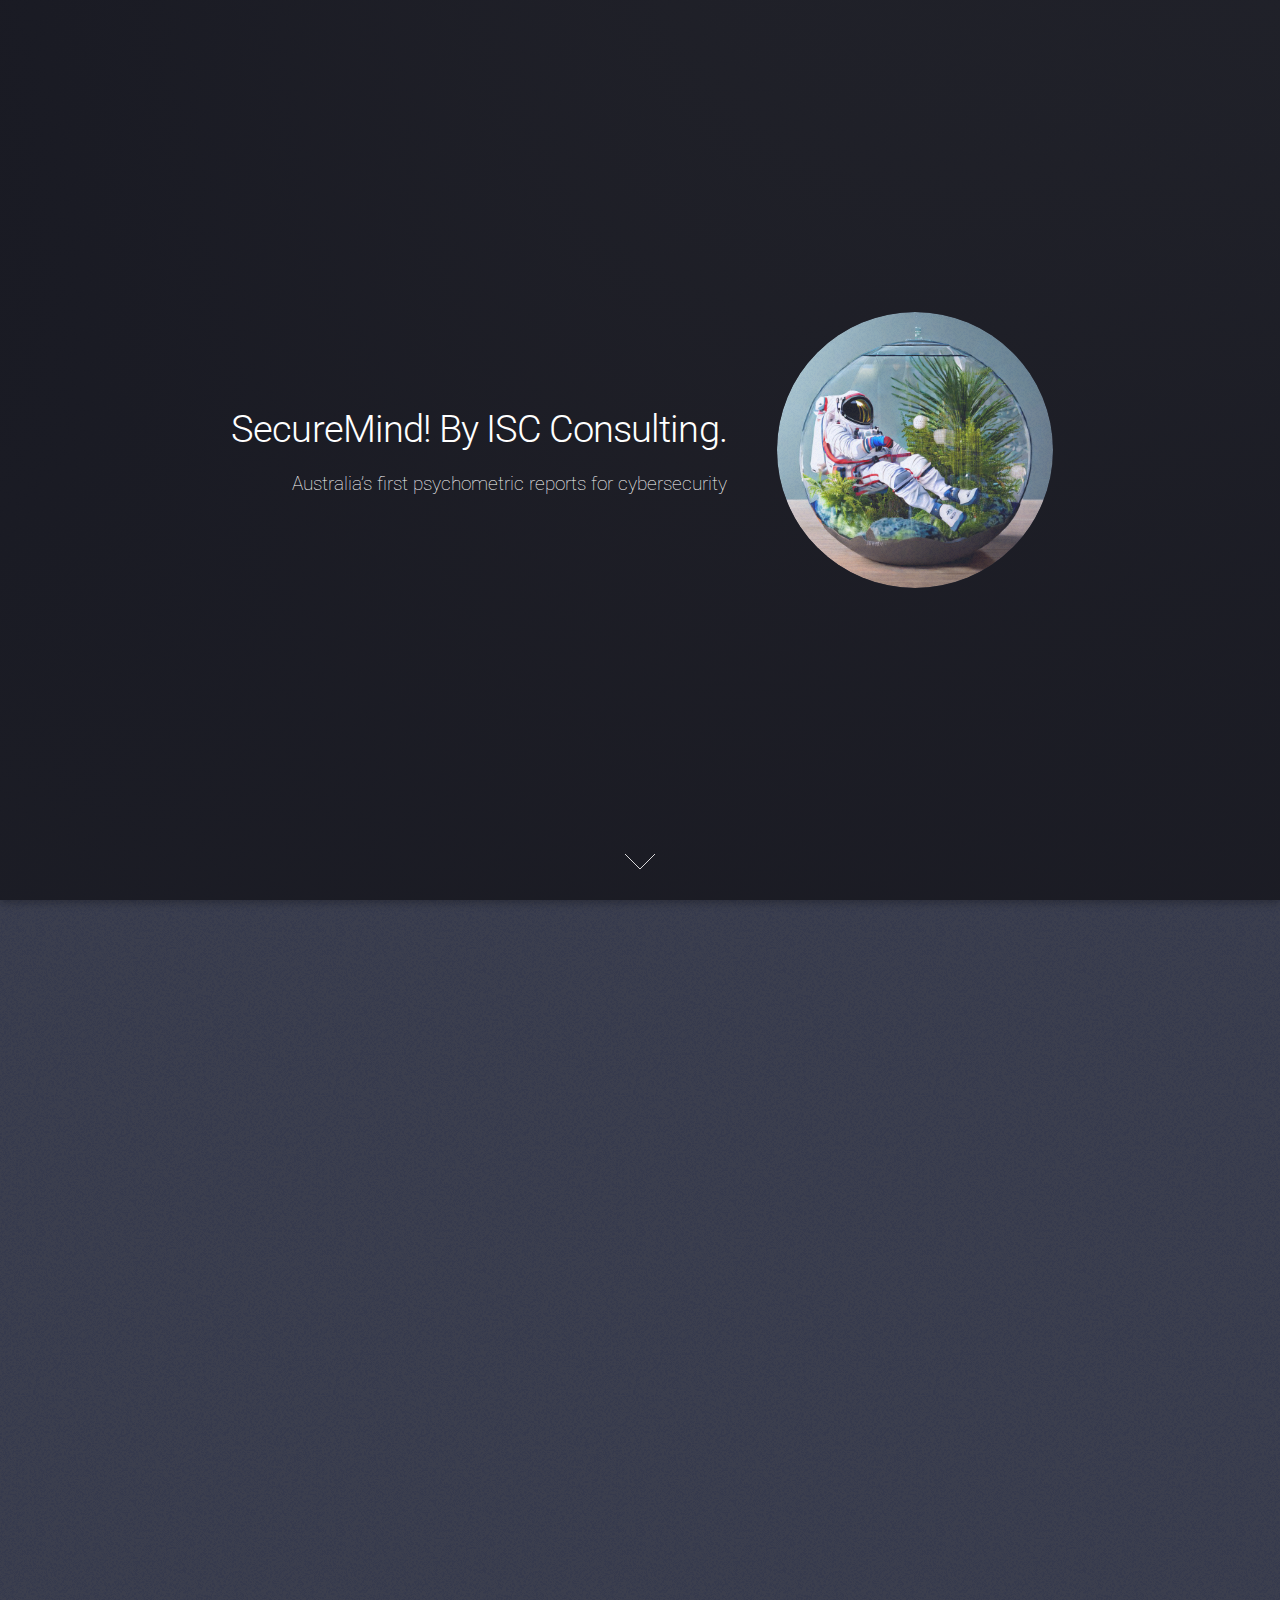
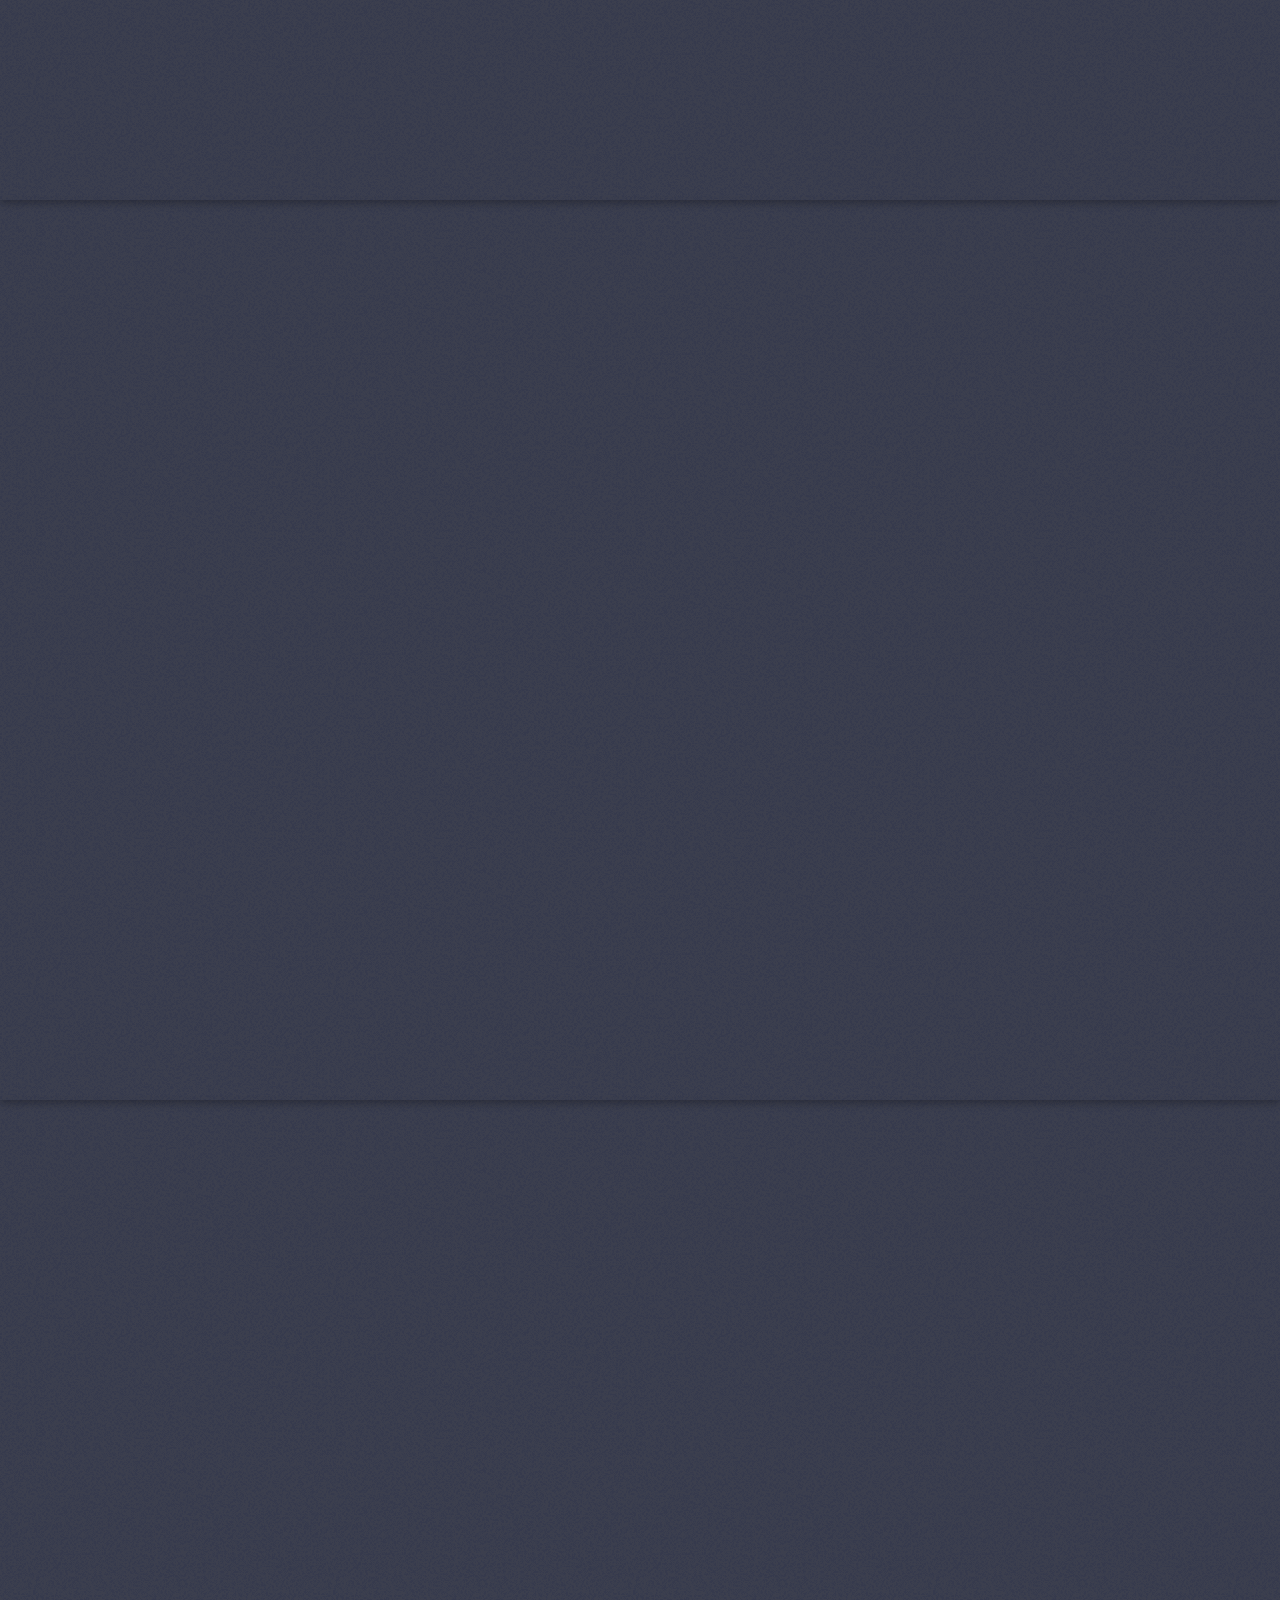
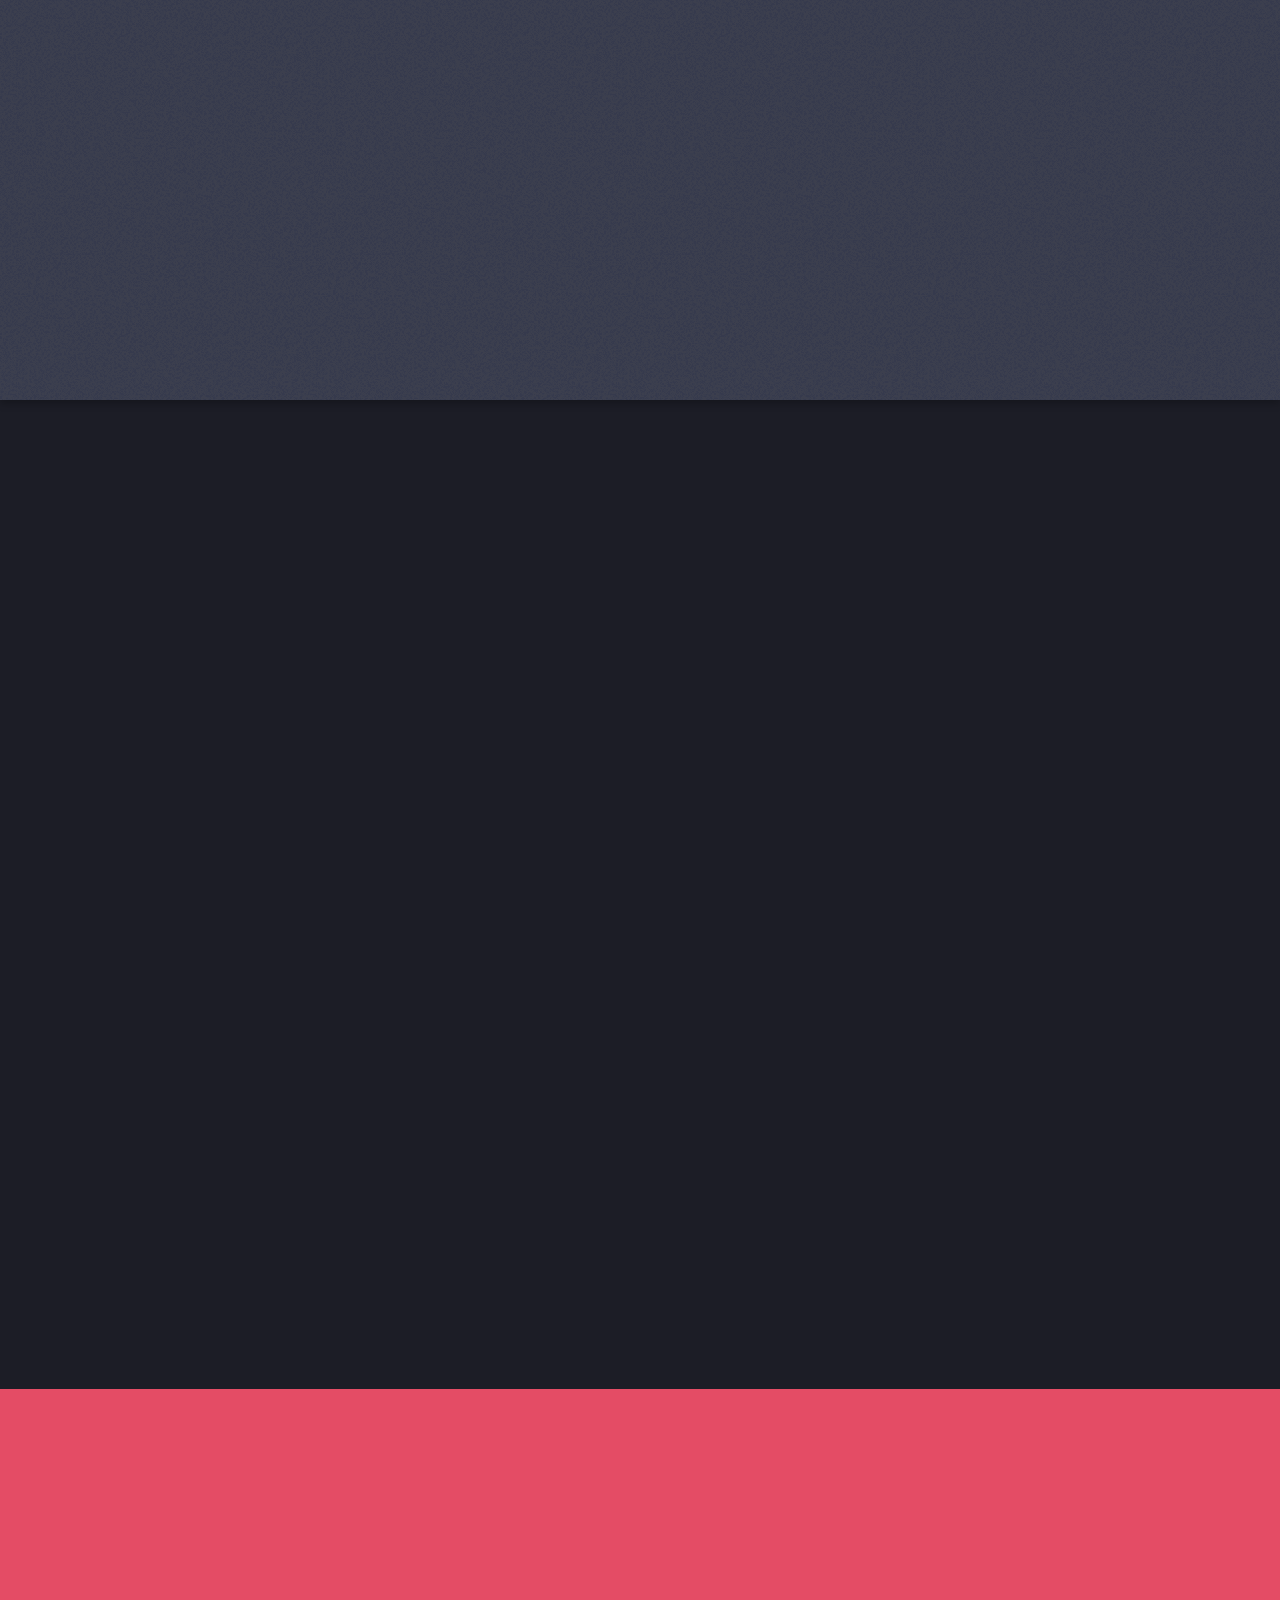
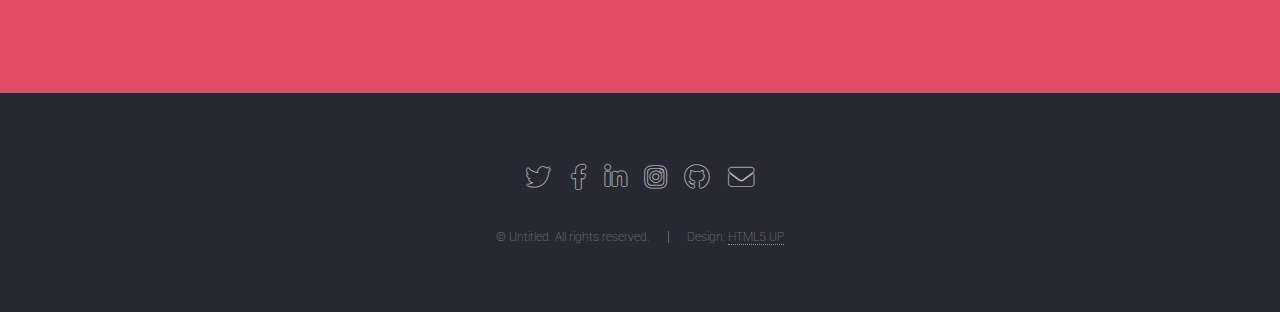
==== commit a5bc8cea: "Update index.html" ====
--- a/CyberPsychometrics/index.html
+++ b/CyberPsychometrics/index.html
@@ -15,34 +15,7 @@
 	<body class="is-preload landing">
 		<div id="page-wrapper">
 
-			<!-- Header -->
-				<header id="header">
-					<h1 id="logo"><a href="index.html">Landed</a></h1>
-					<nav id="nav">
-						<ul>
-							<li><a href="index.html">Home</a></li>
-							<li>
-								<a href="#">Layouts</a>
-								<ul>
-									<li><a href="left-sidebar.html">Left Sidebar</a></li>
-									<li><a href="right-sidebar.html">Right Sidebar</a></li>
-									<li><a href="no-sidebar.html">No Sidebar</a></li>
-									<li>
-										<a href="#">Submenu</a>
-										<ul>
-											<li><a href="#">Option 1</a></li>
-											<li><a href="#">Option 2</a></li>
-											<li><a href="#">Option 3</a></li>
-											<li><a href="#">Option 4</a></li>
-										</ul>
-									</li>
-								</ul>
-							</li>
-							<li><a href="elements.html">Elements</a></li>
-							<li><a href="#" class="button primary">Sign Up</a></li>
-						</ul>
-					</nav>
-				</header>
+		
 
 			<!-- Banner -->
 				<section id="banner">
@@ -117,48 +90,40 @@
 				<section id="four" class="wrapper style1 special fade-up">
 					<div class="container">
 						<header class="major">
-							<h2>Accumsan sed tempus adipiscing blandit</h2>
-							<p>Iaculis ac volutpat vis non enim gravida nisi faucibus posuere arcu consequat</p>
+							<h2>Product Features</h2>
+							
 						</header>
 						<div class="box alt">
 							<div class="row gtr-uniform">
 								<section class="col-4 col-6-medium col-12-xsmall">
 									<span class="icon solid alt major fa-chart-area"></span>
-									<h3>Ipsum sed commodo</h3>
-									<p>Feugiat accumsan lorem eu ac lorem amet accumsan donec. Blandit orci porttitor.</p>
+									<h3>Personalised Security Risk Assessment</h3>
+									<p>By understanding each individual's psychological makeup, SecureMind can predict and highlight potential security risk factors within your organisation.</p>
 								</section>
 								<section class="col-4 col-6-medium col-12-xsmall">
 									<span class="icon solid alt major fa-comment"></span>
-									<h3>Eleifend lorem ornare</h3>
-									<p>Feugiat accumsan lorem eu ac lorem amet accumsan donec. Blandit orci porttitor.</p>
+									<h3>Targeted Cybersecurity Training</h3>
+									<p>SecureMind customises cybersecurity training materials and protocols based on individual psychometric profiles, ensuring your team receives the most relevant, impactful training.</p>
 								</section>
 								<section class="col-4 col-6-medium col-12-xsmall">
 									<span class="icon solid alt major fa-flask"></span>
-									<h3>Cubilia cep lobortis</h3>
-									<p>Feugiat accumsan lorem eu ac lorem amet accumsan donec. Blandit orci porttitor.</p>
+									<h3>Data Privacy and Confidentiality</h3>
+									<p>We value your trust, and therefore maintain stringent data privacy measures to ensure the confidentiality of all collected data.</p>
 								</section>
 								<section class="col-4 col-6-medium col-12-xsmall">
 									<span class="icon solid alt major fa-paper-plane"></span>
-									<h3>Non semper interdum</h3>
-									<p>Feugiat accumsan lorem eu ac lorem amet accumsan donec. Blandit orci porttitor.</p>
+									<h3>Continuous Monitoring and Improvement</h3>
+									<p>SecureMind doesn't stop at assessment and training. Our product offers continuous monitoring and feedback, refining your organisation's cybersecurity strategy and strengthening its resilience against cyber threats.</p>
 								</section>
 								<section class="col-4 col-6-medium col-12-xsmall">
 									<span class="icon solid alt major fa-file"></span>
-									<h3>Odio laoreet accumsan</h3>
-									<p>Feugiat accumsan lorem eu ac lorem amet accumsan donec. Blandit orci porttitor.</p>
+									<h3>Your Pathway to a Safer Digital Future</h3>
+									<p>In the increasingly interconnected digital world, SecureMind stands at the forefront of cybersecurity innovation. We strive to empower organisations and individuals alike, transforming their cybersecurity efforts from reactive to proactive. Don't just protect your digital assets; enhance your human firewall with SecureMind.</p>
 								</section>
-								<section class="col-4 col-6-medium col-12-xsmall">
-									<span class="icon solid alt major fa-lock"></span>
-									<h3>Massa arcu accumsan</h3>
-									<p>Feugiat accumsan lorem eu ac lorem amet accumsan donec. Blandit orci porttitor.</p>
-								</section>
+								
 							</div>
 						</div>
-						<footer class="major">
-							<ul class="actions special">
-								<li><a href="#" class="button">Magna sed feugiat</a></li>
-							</ul>
-						</footer>
+						
 					</div>
 				</section>
 
@@ -166,7 +131,7 @@
 				<section id="five" class="wrapper style2 special fade">
 					<div class="container">
 						<header>
-							<h2>Magna faucibus lorem diam</h2>
+							<h2>Get started</h2>
 							<p>Ante metus praesent faucibus ante integer id accumsan eleifend</p>
 						</header>
 						<form method="post" action="#" class="cta">
